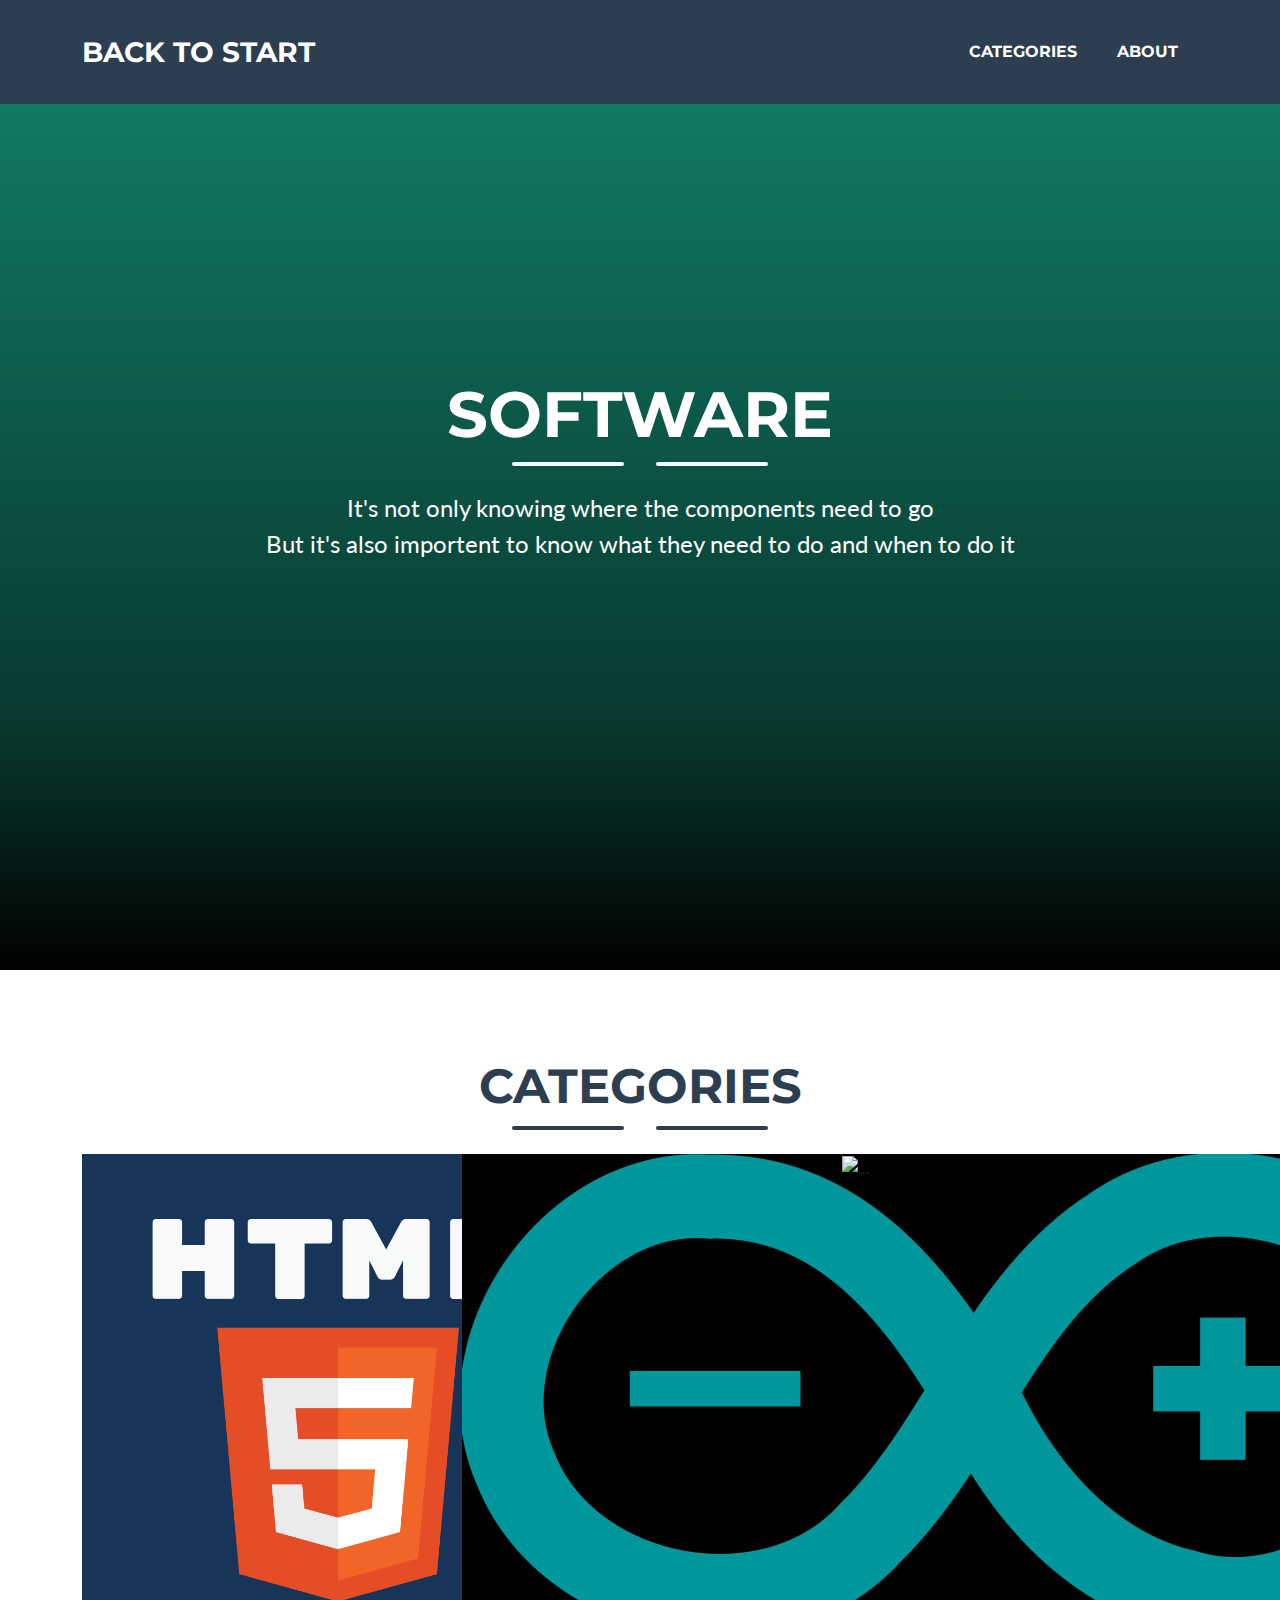
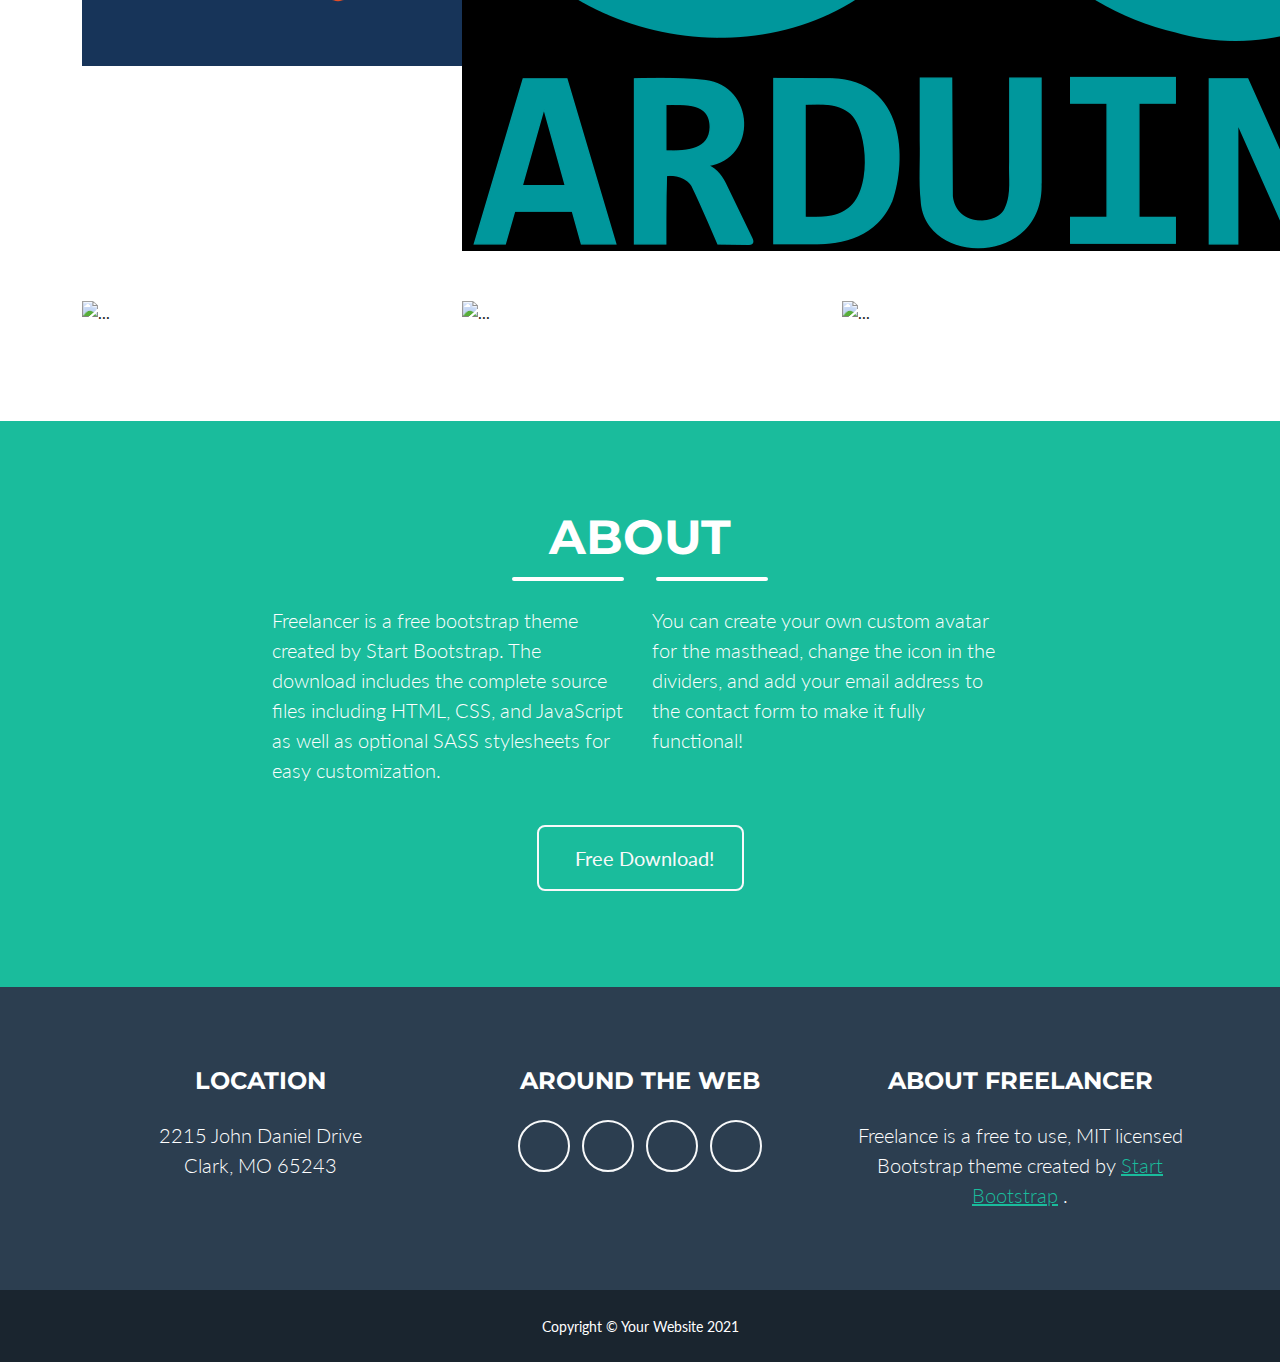
==== SoftwarePage/index.html @ 8ff28d16 "a" ====
<!DOCTYPE html>
<html lang="en">
    <head>
        <meta charset="utf-8" />
        <meta name="viewport" content="width=device-width, initial-scale=1, shrink-to-fit=no" />
        <meta name="description" content="" />
        <meta name="author" content="" />
        <title>Software</title>
        <!-- Favicon-->
        <link rel="icon" type="image/x-icon" href="assets/favicon.png" />
        <!-- Font Awesome icons (free version)-->
        <script src="https://use.fontawesome.com/releases/v5.15.3/js/all.js" crossorigin="anonymous"></script>
        <!-- Google fonts-->
        <link href="https://fonts.googleapis.com/css?family=Montserrat:400,700" rel="stylesheet" type="text/css" />
        <link href="https://fonts.googleapis.com/css?family=Lato:400,700,400italic,700italic" rel="stylesheet" type="text/css" />
        <!-- Core theme CSS (includes Bootstrap)-->
        <link href="css/styles.css" rel="stylesheet" />
    </head>
    <body id="page-top">
        <!-- Navigation-->
        <nav class="navbar navbar-expand-lg bg-secondary text-uppercase fixed-top" id="mainNav">
            <div class="container">
                <a class="navbar-brand" href="#page-top">Back To Start</a>
                <button class="navbar-toggler text-uppercase font-weight-bold bg-primary text-white rounded" type="button" data-bs-toggle="collapse" data-bs-target="#navbarResponsive" aria-controls="navbarResponsive" aria-expanded="false" aria-label="Toggle navigation">
                    Menu
                    <i class="fas fa-bars"></i>
                </button>
                <div class="collapse navbar-collapse" id="navbarResponsive">
                    <ul class="navbar-nav ms-auto">
                        <li class="nav-item mx-0 mx-lg-1"><a class="nav-link py-3 px-0 px-lg-3 rounded" href="#Categories">Categories</a></li>
                        <li class="nav-item mx-0 mx-lg-1"><a class="nav-link py-3 px-0 px-lg-3 rounded" href="#about">About</a></li>
                    </ul>
                </div>
            </div>
        </nav>
        <!-- Masthead-->
        <header class="masthead bg-primary text-white text-center">
            <div class="container d-flex align-items-center flex-column">
                <!-- Masthead Heading-->
                <h1 class="masthead-heading text-uppercase mb-0">Software</h1>
                <!-- Icon Divider-->
                <div class="divider-custom divider-light">
                    <div class="divider-custom-line"></div>
                    <div class="divider-custom-icon"><i class="fas fa-star"></i></div>
                    <div class="divider-custom-line"></div>
                </div>
                <!-- Masthead Subheading-->
                <p class="masthead-subheading font-weight-light mb-0">It's not only knowing where the components need to go<br>But it's also importent to know what they need to do and when to do it</p>
            </div>
        </header>
        <!-- Portfolio Section-->
        <section class="page-section Categories" id="Categories">
            <div class="container">
                <!-- Portfolio Section Heading-->
                <h2 class="page-section-heading text-center text-uppercase text-secondary mb-0">Categories</h2>
                <!-- Icon Divider-->
                <div class="divider-custom">
                    <div class="divider-custom-line"></div>
                    <div class="divider-custom-icon"><i class="fas fa-star"></i></div>
                    <div class="divider-custom-line"></div>
                </div>
                <!-- Portfolio Grid Items-->
                <div class="row justify-content-center">
                    <!-- Portfolio Item 1-->
                    <div class="col-md-6 col-lg-4 mb-5">
                        <div class="portfolio-item mx-auto" data-bs-toggle="modal" data-bs-target="#Html">
                            <div class="portfolio-item-caption d-flex align-items-center justify-content-center h-100 w-100">
                                <div class="portfolio-item-caption-content text-center text-white"><i class="fas fa-plus fa-3x"></i></div>
                            </div>
                            <img class="img-fluid" src="assets/img/portfolio/HTML.png"  alt="..." />
                        </div>
                    </div>
                    <!-- Portfolio Item 2-->
                    <div class="col-md-6 col-lg-4 mb-5">
                        <div class="portfolio-item mx-auto" data-bs-toggle="modal" data-bs-target="#portfolioModal2">
                            <div class="portfolio-item-caption d-flex align-items-center justify-content-center h-100 w-100">
                                <div class="portfolio-item-caption-content text-center text-white"><i class="fas fa-plus fa-3x"></i></div>
                            </div>
                            <img class="img-fluid" src="assets/img/portfolio/Arduino.png"  alt="..." />
                        </div>
                    </div>
                    <!-- Portfolio Item 3-->
                    <div class="col-md-6 col-lg-4 mb-5">
                        <div class="portfolio-item mx-auto" data-bs-toggle="modal" data-bs-target="#portfolioModal3">
                            <div class="portfolio-item-caption d-flex align-items-center justify-content-center h-100 w-100">
                                <div class="portfolio-item-caption-content text-center text-white"><i class="fas fa-plus fa-3x"></i></div>
                            </div>
                            <img class="img-fluid" src="assets/img/portfolio/CSS.png"  alt="..." />
                        </div>
                    </div>
                    <!-- Portfolio Item 4-->
                    <div class="col-md-6 col-lg-4 mb-5 mb-lg-0">
                        <div class="portfolio-item mx-auto" data-bs-toggle="modal" data-bs-target="#portfolioModal4">
                            <div class="portfolio-item-caption d-flex align-items-center justify-content-center h-100 w-100">
                                <div class="portfolio-item-caption-content text-center text-white"><i class="fas fa-plus fa-3x"></i></div>
                            </div>
                            <img class="img-fluid" src="assets/img/portfolio/CPP.png"  alt="..." />
                        </div>
                    </div>
                    <!-- Portfolio Item 5-->
                    <div class="col-md-6 col-lg-4 mb-5 mb-md-0">
                        <div class="portfolio-item mx-auto" data-bs-toggle="modal" data-bs-target="#portfolioModal5">
                            <div class="portfolio-item-caption d-flex align-items-center justify-content-center h-100 w-100">
                                <div class="portfolio-item-caption-content text-center text-white"><i class="fas fa-plus fa-3x"></i></div>
                            </div>
                            <img class="img-fluid" src="assets/img/portfolio/safe.png"  alt="..." />
                        </div>
                    </div>
                    <!-- Portfolio Item 6-->
                    <div class="col-md-6 col-lg-4">
                        <div class="portfolio-item mx-auto" data-bs-toggle="modal" data-bs-target="#portfolioModal6">
                            <div class="portfolio-item-caption d-flex align-items-center justify-content-center h-100 w-100">
                                <div class="portfolio-item-caption-content text-center text-white"><i class="fas fa-plus fa-3x"></i></div>
                            </div>
                            <img class="img-fluid" src="assets/img/portfolio/submarine.png"  alt="..." />
                        </div>
                    </div>
                </div>
            </div>
        </section>
        <!-- About Section-->
        <section class="page-section bg-primary text-white mb-0" id="about">
            <div class="container">
                <!-- About Section Heading-->
                <h2 class="page-section-heading text-center text-uppercase text-white">About</h2>
                <!-- Icon Divider-->
                <div class="divider-custom divider-light">
                    <div class="divider-custom-line"></div>
                    <div class="divider-custom-icon"><i class="fas fa-star"></i></div>
                    <div class="divider-custom-line"></div>
                </div>
                <!-- About Section Content-->
                <div class="row">
                    <div class="col-lg-4 ms-auto"><p class="lead">Freelancer is a free bootstrap theme created by Start Bootstrap. The download includes the complete source files including HTML, CSS, and JavaScript as well as optional SASS stylesheets for easy customization.</p></div>
                    <div class="col-lg-4 me-auto"><p class="lead">You can create your own custom avatar for the masthead, change the icon in the dividers, and add your email address to the contact form to make it fully functional!</p></div>
                </div>
                <!-- About Section Button-->
                <div class="text-center mt-4">
                    <a class="btn btn-xl btn-outline-light" href="https://startbootstrap.com/theme/freelancer/">
                        <i class="fas fa-download me-2"></i>
                        Free Download!
                    </a>
                </div>
            </div>
        </section>
        <!-- Footer-->
        <footer class="footer text-center">
            <div class="container">
                <div class="row">
                    <!-- Footer Location-->
                    <div class="col-lg-4 mb-5 mb-lg-0">
                        <h4 class="text-uppercase mb-4">Location</h4>
                        <p class="lead mb-0">
                            2215 John Daniel Drive
                            <br/>
                            Clark, MO 65243
                        </p>
                    </div>
                    <!-- Footer Social Icons-->
                    <div class="col-lg-4 mb-5 mb-lg-0">
                        <h4 class="text-uppercase mb-4">Around the Web</h4>
                        <a class="btn btn-outline-light btn-social mx-1" href="#!"><i class="fab fa-fw fa-facebook-f"></i></a>
                        <a class="btn btn-outline-light btn-social mx-1" href="#!"><i class="fab fa-fw fa-twitter"></i></a>
                        <a class="btn btn-outline-light btn-social mx-1" href="#!"><i class="fab fa-fw fa-linkedin-in"></i></a>
                        <a class="btn btn-outline-light btn-social mx-1" href="#!"><i class="fab fa-fw fa-dribbble"></i></a>
                    </div>
                    <!-- Footer About Text-->
                    <div class="col-lg-4">
                        <h4 class="text-uppercase mb-4">About Freelancer</h4>
                        <p class="lead mb-0">
                            Freelance is a free to use, MIT licensed Bootstrap theme created by
                            <a href="http://startbootstrap.com">Start Bootstrap</a>
                            .
                        </p>
                    </div>
                </div>
            </div>
        </footer>
        <!-- Copyright Section-->
        <div class="copyright py-4 text-center text-white">
            <div class="container"><small>Copyright &copy; Your Website 2021</small></div>
        </div>
        <!-- Portfolio Modals-->
        <!-- Portfolio Modal 1-->
        <div class="portfolio-modal modal fade" id="Html" tabindex="-1" aria-labelledby="Html" aria-hidden="true">
            <div class="modal-dialog modal-xl">
                <div class="modal-content">
                    <div class="modal-header border-0"><button class="btn-close" type="button" data-bs-dismiss="modal" aria-label="Close"></button></div>
                    <div class="modal-body text-center pb-5">
                        <div class="container">
                            <div class="row justify-content-center">
                                <div class="col-lg-8">
                                    <!-- Portfolio Modal - Title-->
                                    <h2 class="portfolio-modal-title text-secondary text-uppercase mb-0">HTML</h2>
                                    <!-- Icon Divider-->
                                    <div class="divider-custom">
                                        <div class="divider-custom-line"></div>
                                        <div class="divider-custom-icon"><i class="fas fa-star"></i></div>
                                        <div class="divider-custom-line"></div>
                                    </div>
                                    <!-- Portfolio Modal - Image-->
                                    <img class="img-fluid rounded mb-5" src="assets/img/portfolio/HTML.png" alt="..." height="800px"/>
                                    <!-- Portfolio Modal - Text-->
                                    <p class="mb-4">Lorem ipsum dolor sit amet, consectetur adipisicing elit. Mollitia neque assumenda ipsam nihil, molestias magnam, recusandae quos quis inventore quisquam velit asperiores, vitae? Reprehenderit soluta, eos quod consequuntur itaque. Nam.</p>
                                    <button class="btn btn-primary" href="#!" data-bs-dismiss="modal">
                                        <i class="fas fa-times fa-fw"></i>
                                        Close Window
                                    </button>
                                </div>
                            </div>
                        </div>
                    </div>
                </div>
            </div>
        </div>
        <!-- Portfolio Modal 2-->
        <div class="portfolio-modal modal fade" id="portfolioModal2" tabindex="-1" aria-labelledby="portfolioModal2" aria-hidden="true">
            <div class="modal-dialog modal-xl">
                <div class="modal-content">
                    <div class="modal-header border-0"><button class="btn-close" type="button" data-bs-dismiss="modal" aria-label="Close"></button></div>
                    <div class="modal-body text-center pb-5">
                        <div class="container">
                            <div class="row justify-content-center">
                                <div class="col-lg-8">
                                    <!-- Portfolio Modal - Title-->
                                    <h2 class="portfolio-modal-title text-secondary text-uppercase mb-0">ARDUINO</h2>
                                    <!-- Icon Divider-->
                                    <div class="divider-custom">
                                        <div class="divider-custom-line"></div>
                                        <div class="divider-custom-icon"><i class="fas fa-star"></i></div>
                                        <div class="divider-custom-line"></div>
                                    </div>
                                    <!-- Portfolio Modal - Image-->
                                    <img class="img-fluid rounded mb-5" src="assets/img/portfolio/Arduino.png" alt="..." />
                                    <!-- Portfolio Modal - Text-->
                                    <p class="mb-4">Lorem ipsum dolor sit amet, consectetur adipisicing elit. Mollitia neque assumenda ipsam nihil, molestias magnam, recusandae quos quis inventore quisquam velit asperiores, vitae? Reprehenderit soluta, eos quod consequuntur itaque. Nam.</p>
                                    <button class="btn btn-primary" href="#!" data-bs-dismiss="modal">
                                        <i class="fas fa-times fa-fw"></i>
                                        Close Window
                                    </button>
                                </div>
                            </div>
                        </div>
                    </div>
                </div>
            </div>
        </div>
        <!-- Portfolio Modal 3-->
        <div class="portfolio-modal modal fade" id="portfolioModal3" tabindex="-1" aria-labelledby="portfolioModal3" aria-hidden="true">
            <div class="modal-dialog modal-xl">
                <div class="modal-content">
                    <div class="modal-header border-0"><button class="btn-close" type="button" data-bs-dismiss="modal" aria-label="Close"></button></div>
                    <div class="modal-body text-center pb-5">
                        <div class="container">
                            <div class="row justify-content-center">
                                <div class="col-lg-8">
                                    <!-- Portfolio Modal - Title-->
                                    <h2 class="portfolio-modal-title text-secondary text-uppercase mb-0">Circus Tent</h2>
                                    <!-- Icon Divider-->
                                    <div class="divider-custom">
                                        <div class="divider-custom-line"></div>
                                        <div class="divider-custom-icon"><i class="fas fa-star"></i></div>
                                        <div class="divider-custom-line"></div>
                                    </div>
                                    <!-- Portfolio Modal - Image-->
                                    <img class="img-fluid rounded mb-5" src="assets/img/portfolio/CSS.png" alt="..." />
                                    <!-- Portfolio Modal - Text-->
                                    <p class="mb-4">Lorem ipsum dolor sit amet, consectetur adipisicing elit. Mollitia neque assumenda ipsam nihil, molestias magnam, recusandae quos quis inventore quisquam velit asperiores, vitae? Reprehenderit soluta, eos quod consequuntur itaque. Nam.</p>
                                    <button class="btn btn-primary" href="#!" data-bs-dismiss="modal">
                                        <i class="fas fa-times fa-fw"></i>
                                        Close Window
                                    </button>
                                </div>
                            </div>
                        </div>
                    </div>
                </div>
            </div>
        </div>
        <!-- Portfolio Modal 4-->
        <div class="portfolio-modal modal fade" id="portfolioModal4" tabindex="-1" aria-labelledby="portfolioModal4" aria-hidden="true">
            <div class="modal-dialog modal-xl">
                <div class="modal-content">
                    <div class="modal-header border-0"><button class="btn-close" type="button" data-bs-dismiss="modal" aria-label="Close"></button></div>
                    <div class="modal-body text-center pb-5">
                        <div class="container">
                            <div class="row justify-content-center">
                                <div class="col-lg-8">
                                    <!-- Portfolio Modal - Title-->
                                    <h2 class="portfolio-modal-title text-secondary text-uppercase mb-0">Controller</h2>
                                    <!-- Icon Divider-->
                                    <div class="divider-custom">
                                        <div class="divider-custom-line"></div>
                                        <div class="divider-custom-icon"><i class="fas fa-star"></i></div>
                                        <div class="divider-custom-line"></div>
                                    </div>
                                    <!-- Portfolio Modal - Image-->
                                    <img class="img-fluid rounded mb-5" src="assets/img/portfolio/CPP.png" alt="..." />
                                    <!-- Portfolio Modal - Text-->
                                    <p class="mb-4">Lorem ipsum dolor sit amet, consectetur adipisicing elit. Mollitia neque assumenda ipsam nihil, molestias magnam, recusandae quos quis inventore quisquam velit asperiores, vitae? Reprehenderit soluta, eos quod consequuntur itaque. Nam.</p>
                                    <button class="btn btn-primary" href="#!" data-bs-dismiss="modal">
                                        <i class="fas fa-times fa-fw"></i>
                                        Close Window
                                    </button>
                                </div>
                            </div>
                        </div>
                    </div>
                </div>
            </div>
        </div>
        <!-- Portfolio Modal 5-->
        <div class="portfolio-modal modal fade" id="portfolioModal5" tabindex="-1" aria-labelledby="portfolioModal5" aria-hidden="true">
            <div class="modal-dialog modal-xl">
                <div class="modal-content">
                    <div class="modal-header border-0"><button class="btn-close" type="button" data-bs-dismiss="modal" aria-label="Close"></button></div>
                    <div class="modal-body text-center pb-5">
                        <div class="container">
                            <div class="row justify-content-center">
                                <div class="col-lg-8">
                                    <!-- Portfolio Modal - Title-->
                                    <h2 class="portfolio-modal-title text-secondary text-uppercase mb-0">Locked Safe</h2>
                                    <!-- Icon Divider-->
                                    <div class="divider-custom">
                                        <div class="divider-custom-line"></div>
                                        <div class="divider-custom-icon"><i class="fas fa-star"></i></div>
                                        <div class="divider-custom-line"></div>
                                    </div>
                                    <!-- Portfolio Modal - Image-->
                                    <img class="img-fluid rounded mb-5" src="assets/img/portfolio/safe.png" alt="..." />
                                    <!-- Portfolio Modal - Text-->
                                    <p class="mb-4">Lorem ipsum dolor sit amet, consectetur adipisicing elit. Mollitia neque assumenda ipsam nihil, molestias magnam, recusandae quos quis inventore quisquam velit asperiores, vitae? Reprehenderit soluta, eos quod consequuntur itaque. Nam.</p>
                                    <button class="btn btn-primary" href="#!" data-bs-dismiss="modal">
                                        <i class="fas fa-times fa-fw"></i>
                                        Close Window
                                    </button>
                                </div>
                            </div>
                        </div>
                    </div>
                </div>
            </div>
        </div>
        <!-- Portfolio Modal 6-->
        <div class="portfolio-modal modal fade" id="portfolioModal6" tabindex="-1" aria-labelledby="portfolioModal6" aria-hidden="true">
            <div class="modal-dialog modal-xl">
                <div class="modal-content">
                    <div class="modal-header border-0"><button class="btn-close" type="button" data-bs-dismiss="modal" aria-label="Close"></button></div>
                    <div class="modal-body text-center pb-5">
                        <div class="container">
                            <div class="row justify-content-center">
                                <div class="col-lg-8">
                                    <!-- Portfolio Modal - Title-->
                                    <h2 class="portfolio-modal-title text-secondary text-uppercase mb-0">Submarine</h2>
                                    <!-- Icon Divider-->
                                    <div class="divider-custom">
                                        <div class="divider-custom-line"></div>
                                        <div class="divider-custom-icon"><i class="fas fa-star"></i></div>
                                        <div class="divider-custom-line"></div>
                                    </div>
                                    <!-- Portfolio Modal - Image-->
                                    <img class="img-fluid rounded mb-5" src="assets/img/portfolio/submarine.png" alt="..." />
                                    <!-- Portfolio Modal - Text-->
                                    <p class="mb-4">Lorem ipsum dolor sit amet, consectetur adipisicing elit. Mollitia neque assumenda ipsam nihil, molestias magnam, recusandae quos quis inventore quisquam velit asperiores, vitae? Reprehenderit soluta, eos quod consequuntur itaque. Nam.</p>
                                    <button class="btn btn-primary" href="#!" data-bs-dismiss="modal">
                                        <i class="fas fa-times fa-fw"></i>
                                        Close Window
                                    </button>
                                </div>
                            </div>
                        </div>
                    </div>
                </div>
            </div>
        </div>
        <!-- Bootstrap core JS-->
        <script src="https://cdn.jsdelivr.net/npm/bootstrap@5.1.0/dist/js/bootstrap.bundle.min.js"></script>
        <!-- Core theme JS-->
        <script src="js/scripts.js"></script>
        <!-- * * * * * * * * * * * * * * * * * * * * * * * * * * * * * * * * * * * * * * * *-->
        <!-- * *                               SB Forms JS                               * *-->
        <!-- * * Activate your form at https://startbootstrap.com/solution/contact-forms * *-->
        <!-- * * * * * * * * * * * * * * * * * * * * * * * * * * * * * * * * * * * * * * * *-->
        <script src="https://cdn.startbootstrap.com/sb-forms-latest.js"></script>
    </body>
</html>
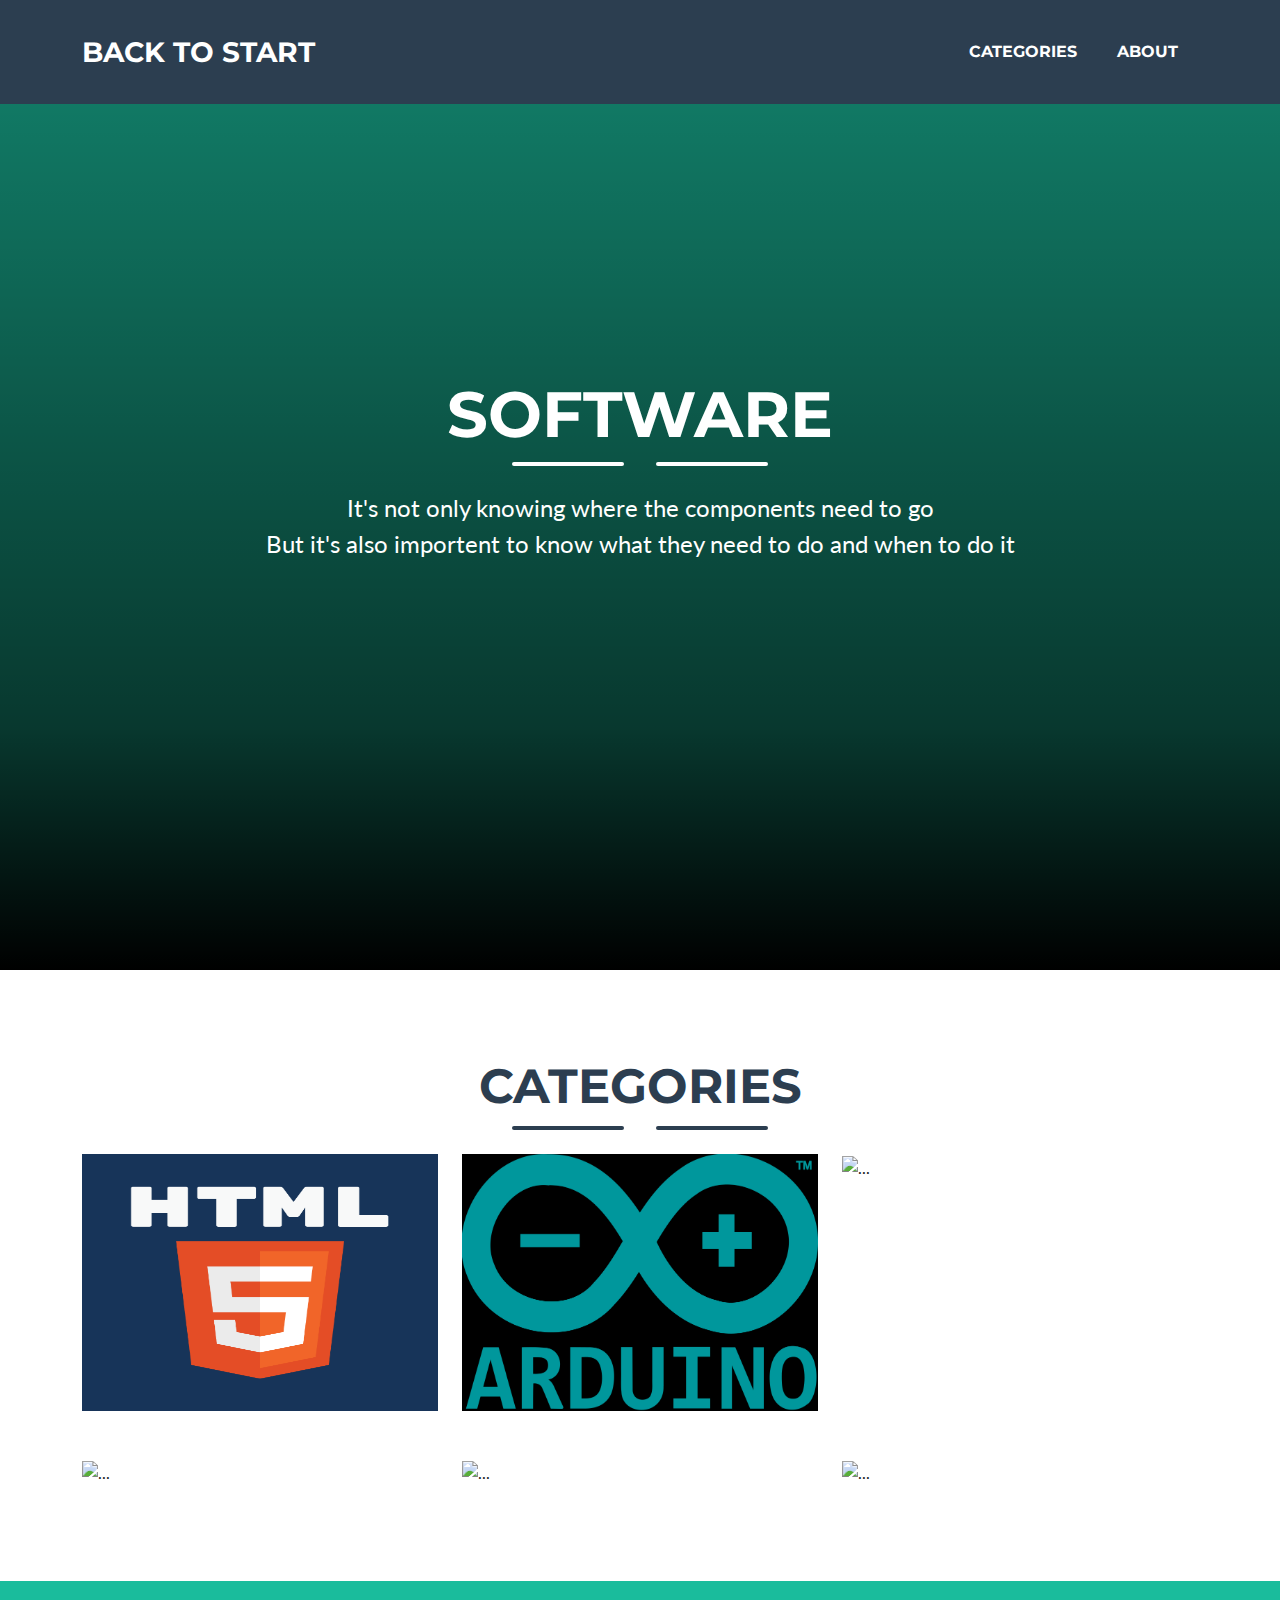
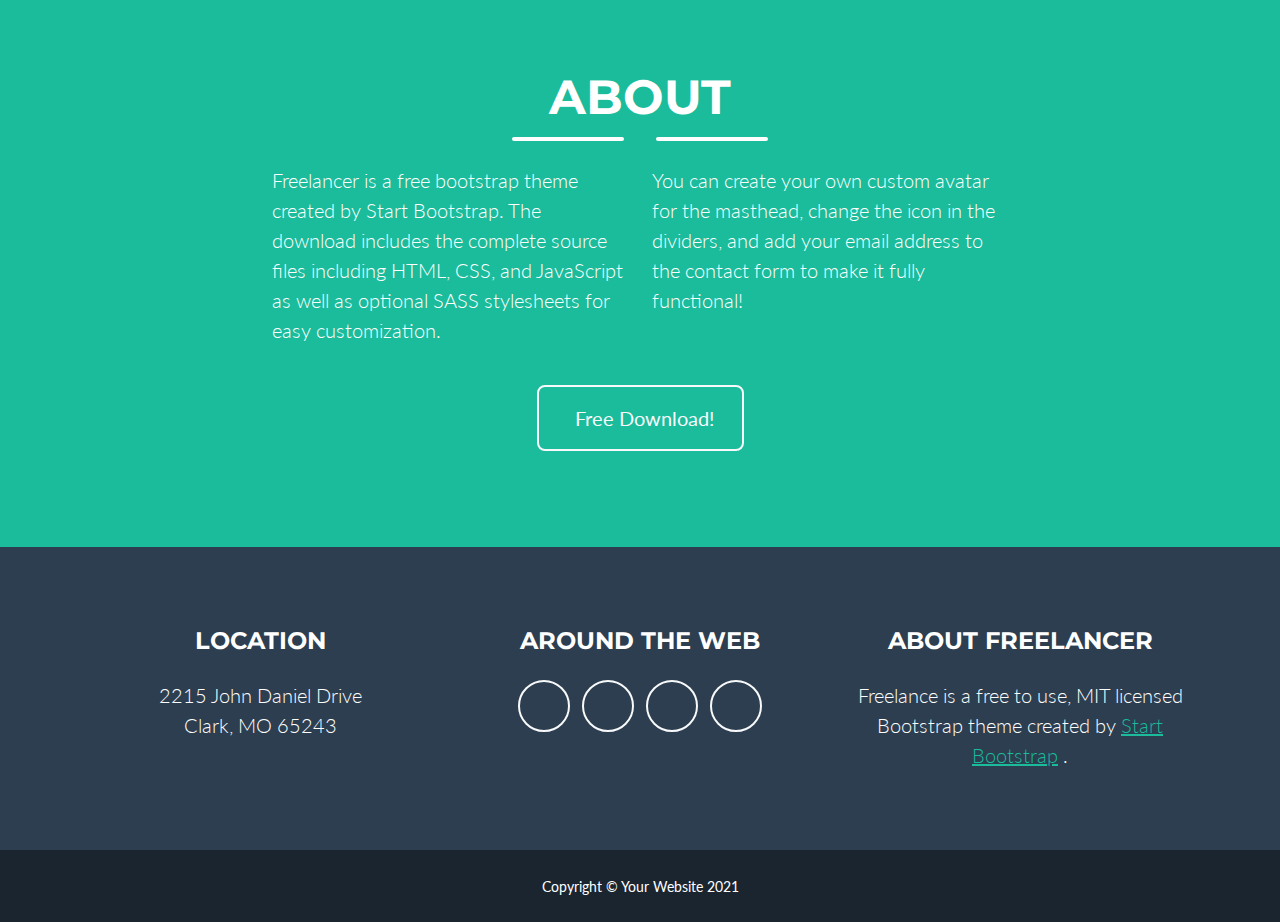
==== commit c9f5bf62: "a" ====
--- a/SoftwarePage/index.html
+++ b/SoftwarePage/index.html
@@ -103,7 +103,7 @@
                             <div class="portfolio-item-caption d-flex align-items-center justify-content-center h-100 w-100">
                                 <div class="portfolio-item-caption-content text-center text-white"><i class="fas fa-plus fa-3x"></i></div>
                             </div>
-                            <img class="img-fluid" src="assets/img/portfolio/safe.png"  alt="..." />
+                            <img class="img-fluid" src="assets/img/portfolio/VS.png"  alt="..." />
                         </div>
                     </div>
                     <!-- Portfolio Item 6-->
@@ -327,7 +327,7 @@
                                         <div class="divider-custom-line"></div>
                                     </div>
                                     <!-- Portfolio Modal - Image-->
-                                    <img class="img-fluid rounded mb-5" src="assets/img/portfolio/safe.png" alt="..." />
+                                    <img class="img-fluid rounded mb-5" src="assets/img/portfolio/VS.png" alt="..." />
                                     <!-- Portfolio Modal - Text-->
                                     <p class="mb-4">Lorem ipsum dolor sit amet, consectetur adipisicing elit. Mollitia neque assumenda ipsam nihil, molestias magnam, recusandae quos quis inventore quisquam velit asperiores, vitae? Reprehenderit soluta, eos quod consequuntur itaque. Nam.</p>
                                     <button class="btn btn-primary" href="#!" data-bs-dismiss="modal">
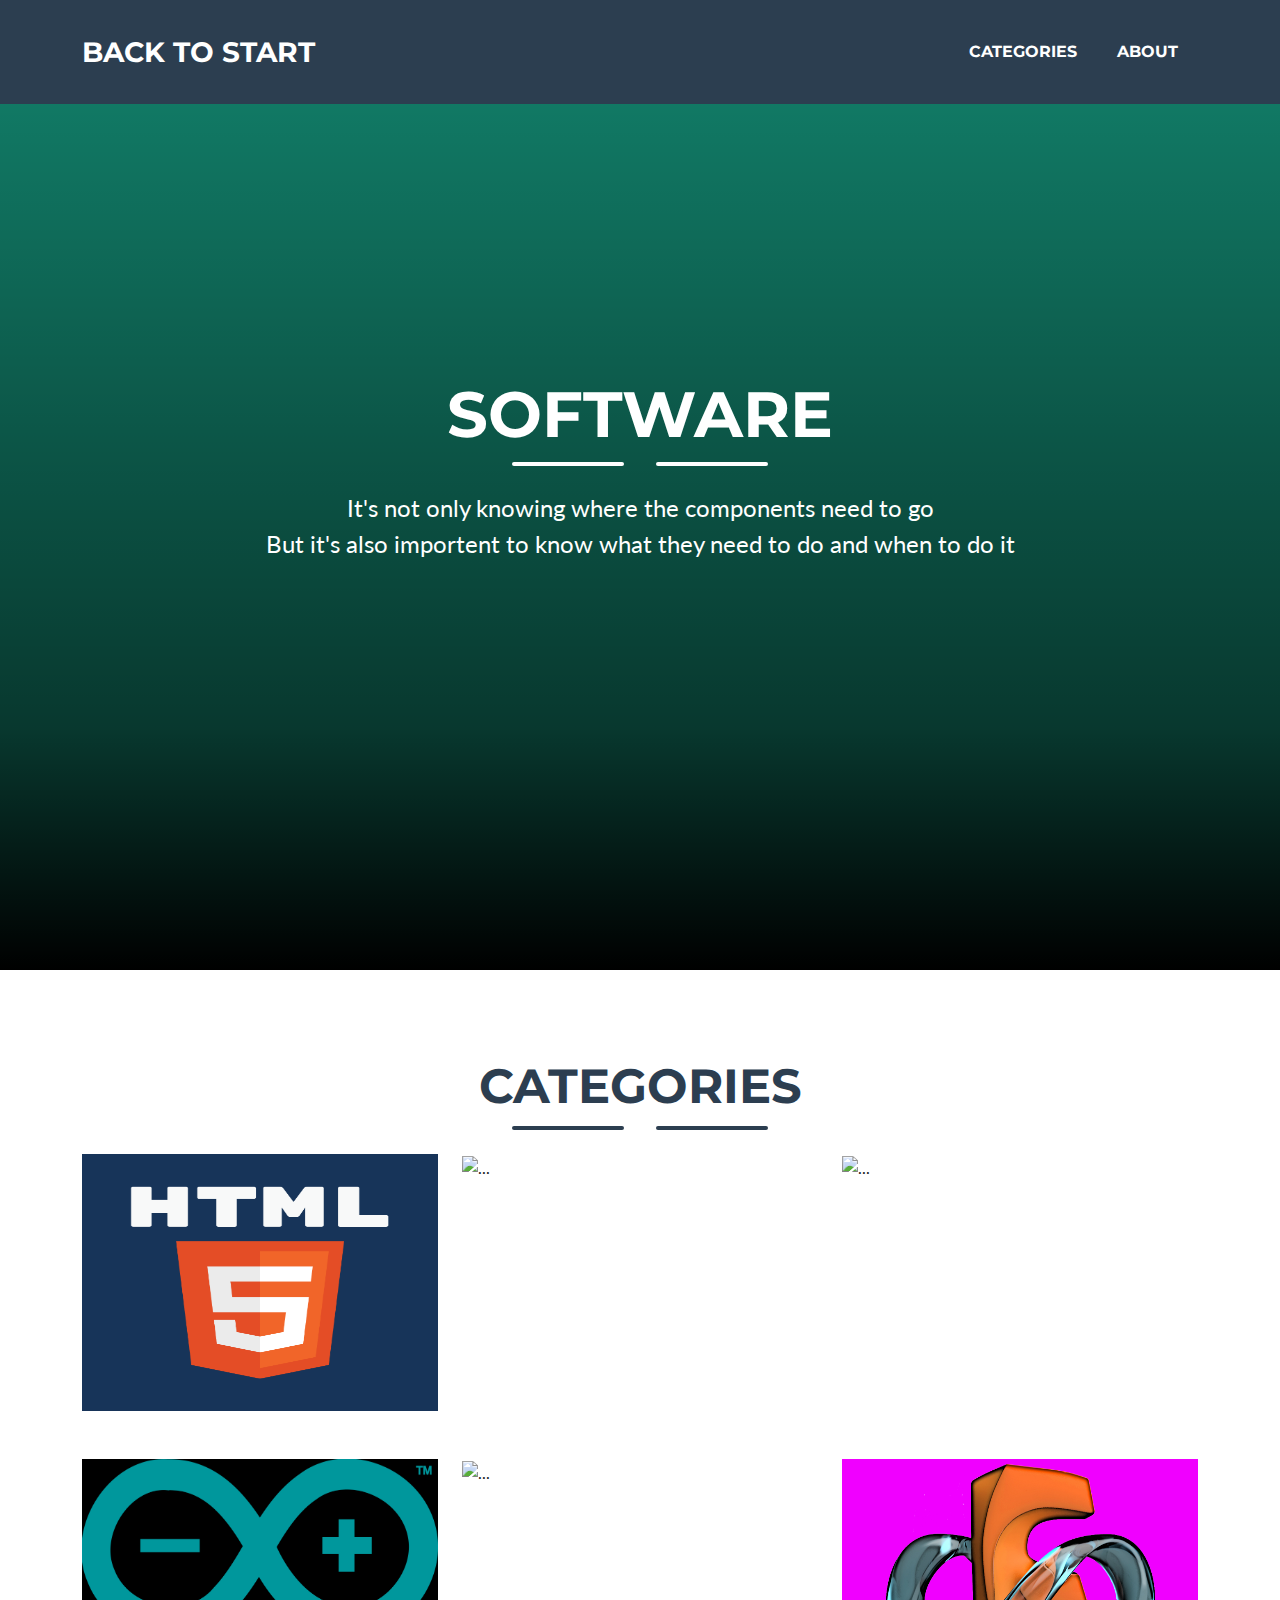
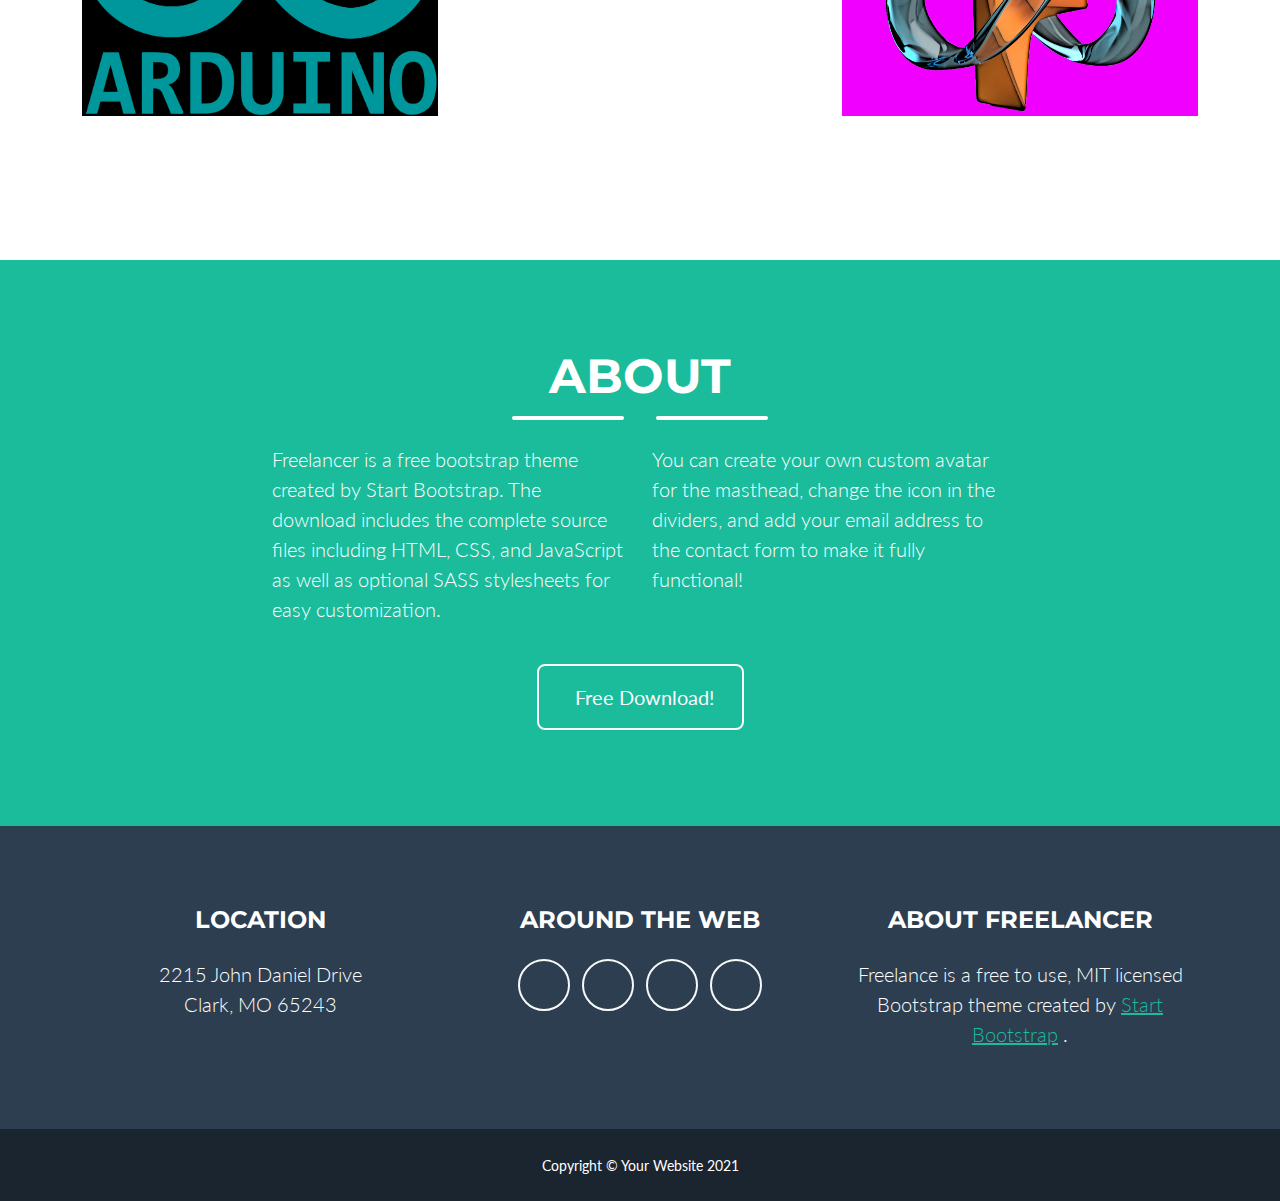
==== commit c21607f6: "a" ====
--- a/SoftwarePage/index.html
+++ b/SoftwarePage/index.html
@@ -71,14 +71,15 @@
                         </div>
                     </div>
                     <!-- Portfolio Item 2-->
-                    <div class="col-md-6 col-lg-4 mb-5">
-                        <div class="portfolio-item mx-auto" data-bs-toggle="modal" data-bs-target="#portfolioModal2">
-                            <div class="portfolio-item-caption d-flex align-items-center justify-content-center h-100 w-100">
-                                <div class="portfolio-item-caption-content text-center text-white"><i class="fas fa-plus fa-3x"></i></div>
-                            </div>
-                            <img class="img-fluid" src="assets/img/portfolio/Arduino.png"  alt="..." />
-                        </div>
-                    </div>
+                    <div class="col-md-6 col-lg-4 mb-5 mb-lg-0">
+                        <div class="portfolio-item mx-auto" data-bs-toggle="modal" data-bs-target="#portfolioModal4">
+                            <div class="portfolio-item-caption d-flex align-items-center justify-content-center h-100 w-100">
+                                <div class="portfolio-item-caption-content text-center text-white"><i class="fas fa-plus fa-3x"></i></div>
+                            </div>
+                            <img class="img-fluid" src="assets/img/portfolio/CPP.png"  alt="..." />
+                        </div>
+                    </div>
+                    
                     <!-- Portfolio Item 3-->
                     <div class="col-md-6 col-lg-4 mb-5">
                         <div class="portfolio-item mx-auto" data-bs-toggle="modal" data-bs-target="#portfolioModal3">
@@ -89,12 +90,12 @@
                         </div>
                     </div>
                     <!-- Portfolio Item 4-->
-                    <div class="col-md-6 col-lg-4 mb-5 mb-lg-0">
-                        <div class="portfolio-item mx-auto" data-bs-toggle="modal" data-bs-target="#portfolioModal4">
-                            <div class="portfolio-item-caption d-flex align-items-center justify-content-center h-100 w-100">
-                                <div class="portfolio-item-caption-content text-center text-white"><i class="fas fa-plus fa-3x"></i></div>
-                            </div>
-                            <img class="img-fluid" src="assets/img/portfolio/CPP.png"  alt="..." />
+                    <div class="col-md-6 col-lg-4 mb-5">
+                        <div class="portfolio-item mx-auto" data-bs-toggle="modal" data-bs-target="#portfolioModal2">
+                            <div class="portfolio-item-caption d-flex align-items-center justify-content-center h-100 w-100">
+                                <div class="portfolio-item-caption-content text-center text-white"><i class="fas fa-plus fa-3x"></i></div>
+                            </div>
+                            <img class="img-fluid" src="assets/img/portfolio/Arduino.png"  alt="..." />
                         </div>
                     </div>
                     <!-- Portfolio Item 5-->
@@ -112,7 +113,7 @@
                             <div class="portfolio-item-caption d-flex align-items-center justify-content-center h-100 w-100">
                                 <div class="portfolio-item-caption-content text-center text-white"><i class="fas fa-plus fa-3x"></i></div>
                             </div>
-                            <img class="img-fluid" src="assets/img/portfolio/submarine.png"  alt="..." />
+                            <img class="img-fluid" src="assets/img/portfolio/FU.png"  alt="..." />
                         </div>
                     </div>
                 </div>
@@ -359,7 +360,7 @@
                                         <div class="divider-custom-line"></div>
                                     </div>
                                     <!-- Portfolio Modal - Image-->
-                                    <img class="img-fluid rounded mb-5" src="assets/img/portfolio/submarine.png" alt="..." />
+                                    <img class="img-fluid rounded mb-5" src="assets/img/portfolio/FU.png" alt="..." />
                                     <!-- Portfolio Modal - Text-->
                                     <p class="mb-4">Lorem ipsum dolor sit amet, consectetur adipisicing elit. Mollitia neque assumenda ipsam nihil, molestias magnam, recusandae quos quis inventore quisquam velit asperiores, vitae? Reprehenderit soluta, eos quod consequuntur itaque. Nam.</p>
                                     <button class="btn btn-primary" href="#!" data-bs-dismiss="modal">
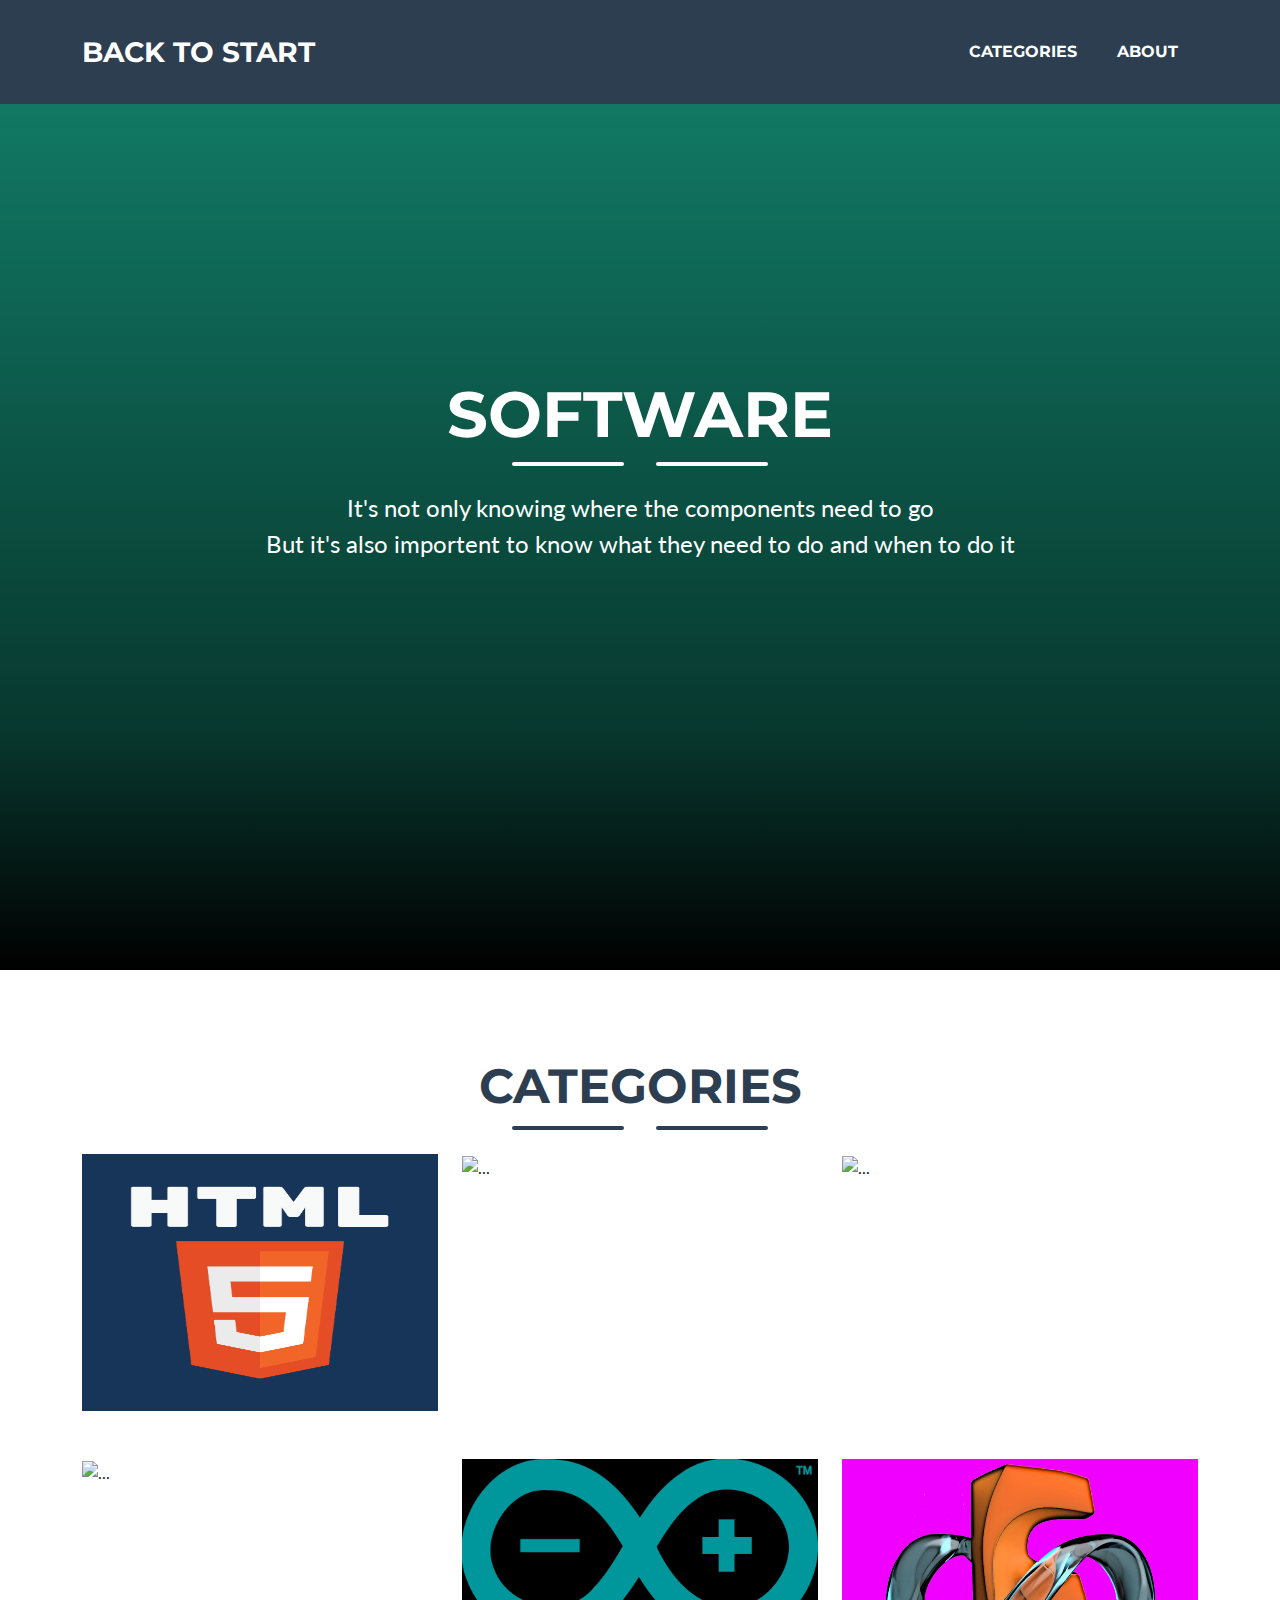
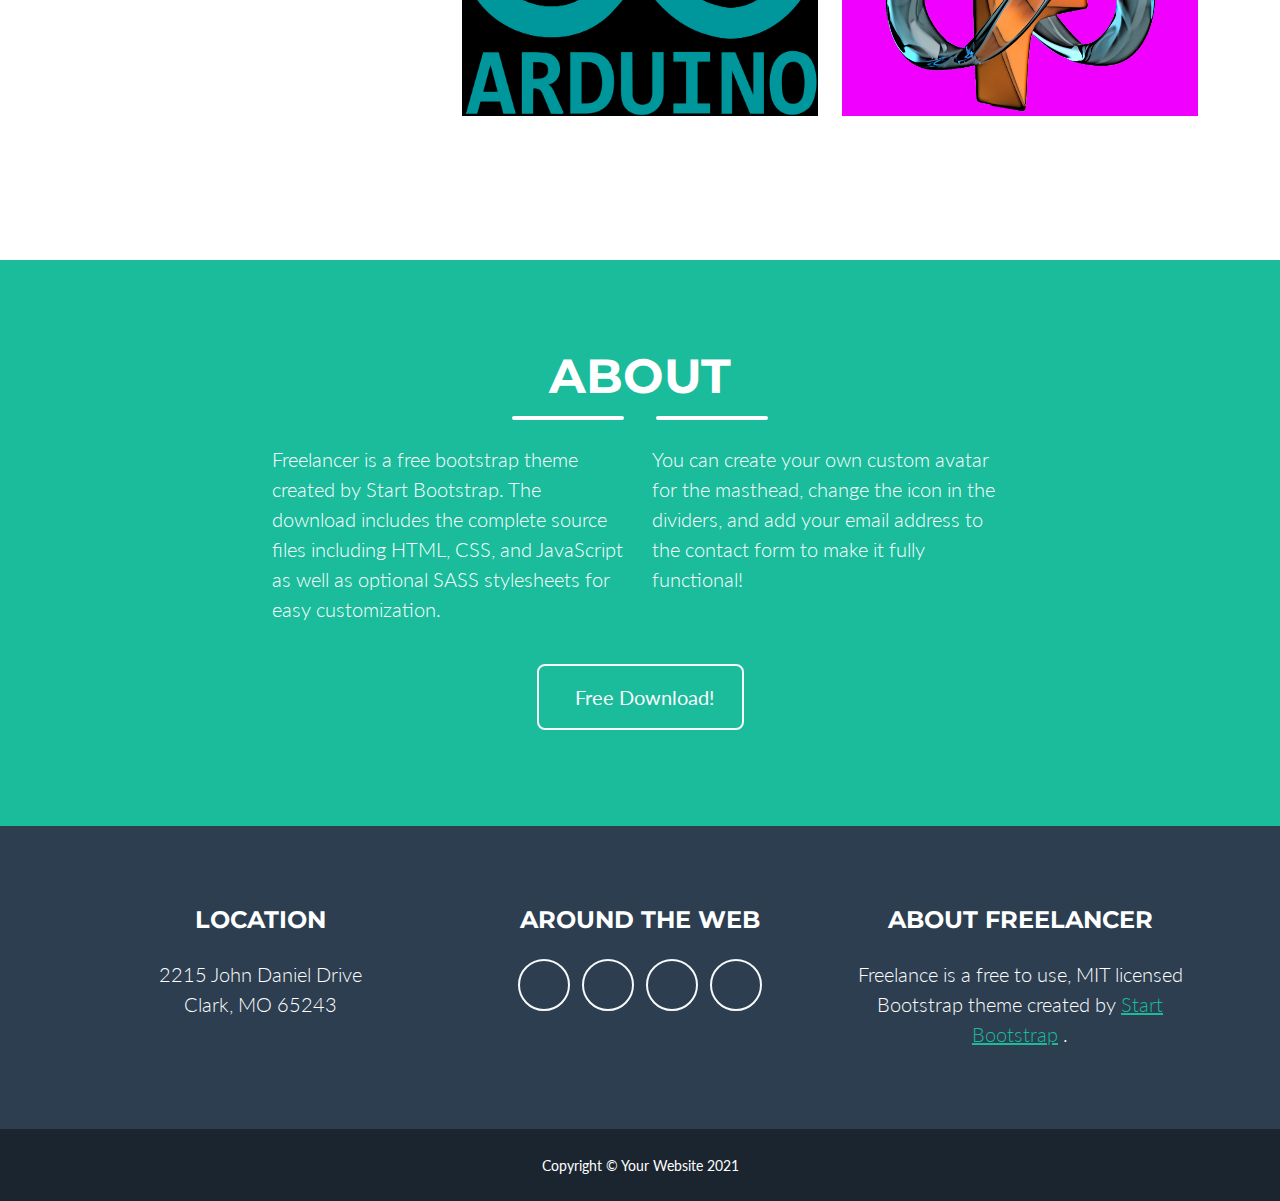
==== commit 90b91bac: "a" ====
--- a/SoftwarePage/index.html
+++ b/SoftwarePage/index.html
@@ -90,21 +90,22 @@
                         </div>
                     </div>
                     <!-- Portfolio Item 4-->
+                    <div class="col-md-6 col-lg-4 mb-5 mb-md-0">
+                        <div class="portfolio-item mx-auto" data-bs-toggle="modal" data-bs-target="#portfolioModal5">
+                            <div class="portfolio-item-caption d-flex align-items-center justify-content-center h-100 w-100">
+                                <div class="portfolio-item-caption-content text-center text-white"><i class="fas fa-plus fa-3x"></i></div>
+                            </div>
+                            <img class="img-fluid" src="assets/img/portfolio/VS.png"  alt="..." />
+                        </div>
+                    </div>
+                    <!-- Portfolio Item 5-->
+                    
                     <div class="col-md-6 col-lg-4 mb-5">
                         <div class="portfolio-item mx-auto" data-bs-toggle="modal" data-bs-target="#portfolioModal2">
                             <div class="portfolio-item-caption d-flex align-items-center justify-content-center h-100 w-100">
                                 <div class="portfolio-item-caption-content text-center text-white"><i class="fas fa-plus fa-3x"></i></div>
                             </div>
                             <img class="img-fluid" src="assets/img/portfolio/Arduino.png"  alt="..." />
-                        </div>
-                    </div>
-                    <!-- Portfolio Item 5-->
-                    <div class="col-md-6 col-lg-4 mb-5 mb-md-0">
-                        <div class="portfolio-item mx-auto" data-bs-toggle="modal" data-bs-target="#portfolioModal5">
-                            <div class="portfolio-item-caption d-flex align-items-center justify-content-center h-100 w-100">
-                                <div class="portfolio-item-caption-content text-center text-white"><i class="fas fa-plus fa-3x"></i></div>
-                            </div>
-                            <img class="img-fluid" src="assets/img/portfolio/VS.png"  alt="..." />
                         </div>
                     </div>
                     <!-- Portfolio Item 6-->
@@ -215,24 +216,24 @@
             </div>
         </div>
         <!-- Portfolio Modal 2-->
-        <div class="portfolio-modal modal fade" id="portfolioModal2" tabindex="-1" aria-labelledby="portfolioModal2" aria-hidden="true">
-            <div class="modal-dialog modal-xl">
-                <div class="modal-content">
-                    <div class="modal-header border-0"><button class="btn-close" type="button" data-bs-dismiss="modal" aria-label="Close"></button></div>
-                    <div class="modal-body text-center pb-5">
-                        <div class="container">
-                            <div class="row justify-content-center">
-                                <div class="col-lg-8">
-                                    <!-- Portfolio Modal - Title-->
-                                    <h2 class="portfolio-modal-title text-secondary text-uppercase mb-0">ARDUINO</h2>
-                                    <!-- Icon Divider-->
-                                    <div class="divider-custom">
-                                        <div class="divider-custom-line"></div>
-                                        <div class="divider-custom-icon"><i class="fas fa-star"></i></div>
-                                        <div class="divider-custom-line"></div>
-                                    </div>
-                                    <!-- Portfolio Modal - Image-->
-                                    <img class="img-fluid rounded mb-5" src="assets/img/portfolio/Arduino.png" alt="..." />
+        <div class="portfolio-modal modal fade" id="portfolioModal4" tabindex="-1" aria-labelledby="portfolioModal4" aria-hidden="true">
+            <div class="modal-dialog modal-xl">
+                <div class="modal-content">
+                    <div class="modal-header border-0"><button class="btn-close" type="button" data-bs-dismiss="modal" aria-label="Close"></button></div>
+                    <div class="modal-body text-center pb-5">
+                        <div class="container">
+                            <div class="row justify-content-center">
+                                <div class="col-lg-8">
+                                    <!-- Portfolio Modal - Title-->
+                                    <h2 class="portfolio-modal-title text-secondary text-uppercase mb-0">Controller</h2>
+                                    <!-- Icon Divider-->
+                                    <div class="divider-custom">
+                                        <div class="divider-custom-line"></div>
+                                        <div class="divider-custom-icon"><i class="fas fa-star"></i></div>
+                                        <div class="divider-custom-line"></div>
+                                    </div>
+                                    <!-- Portfolio Modal - Image-->
+                                    <img class="img-fluid rounded mb-5" src="assets/img/portfolio/CPP.png" alt="..." />
                                     <!-- Portfolio Modal - Text-->
                                     <p class="mb-4">Lorem ipsum dolor sit amet, consectetur adipisicing elit. Mollitia neque assumenda ipsam nihil, molestias magnam, recusandae quos quis inventore quisquam velit asperiores, vitae? Reprehenderit soluta, eos quod consequuntur itaque. Nam.</p>
                                     <button class="btn btn-primary" href="#!" data-bs-dismiss="modal">
@@ -279,24 +280,24 @@
             </div>
         </div>
         <!-- Portfolio Modal 4-->
-        <div class="portfolio-modal modal fade" id="portfolioModal4" tabindex="-1" aria-labelledby="portfolioModal4" aria-hidden="true">
-            <div class="modal-dialog modal-xl">
-                <div class="modal-content">
-                    <div class="modal-header border-0"><button class="btn-close" type="button" data-bs-dismiss="modal" aria-label="Close"></button></div>
-                    <div class="modal-body text-center pb-5">
-                        <div class="container">
-                            <div class="row justify-content-center">
-                                <div class="col-lg-8">
-                                    <!-- Portfolio Modal - Title-->
-                                    <h2 class="portfolio-modal-title text-secondary text-uppercase mb-0">Controller</h2>
-                                    <!-- Icon Divider-->
-                                    <div class="divider-custom">
-                                        <div class="divider-custom-line"></div>
-                                        <div class="divider-custom-icon"><i class="fas fa-star"></i></div>
-                                        <div class="divider-custom-line"></div>
-                                    </div>
-                                    <!-- Portfolio Modal - Image-->
-                                    <img class="img-fluid rounded mb-5" src="assets/img/portfolio/CPP.png" alt="..." />
+        <div class="portfolio-modal modal fade" id="portfolioModal2" tabindex="-1" aria-labelledby="portfolioModal2" aria-hidden="true">
+            <div class="modal-dialog modal-xl">
+                <div class="modal-content">
+                    <div class="modal-header border-0"><button class="btn-close" type="button" data-bs-dismiss="modal" aria-label="Close"></button></div>
+                    <div class="modal-body text-center pb-5">
+                        <div class="container">
+                            <div class="row justify-content-center">
+                                <div class="col-lg-8">
+                                    <!-- Portfolio Modal - Title-->
+                                    <h2 class="portfolio-modal-title text-secondary text-uppercase mb-0">ARDUINO</h2>
+                                    <!-- Icon Divider-->
+                                    <div class="divider-custom">
+                                        <div class="divider-custom-line"></div>
+                                        <div class="divider-custom-icon"><i class="fas fa-star"></i></div>
+                                        <div class="divider-custom-line"></div>
+                                    </div>
+                                    <!-- Portfolio Modal - Image-->
+                                    <img class="img-fluid rounded mb-5" src="assets/img/portfolio/Arduino.png" alt="..." />
                                     <!-- Portfolio Modal - Text-->
                                     <p class="mb-4">Lorem ipsum dolor sit amet, consectetur adipisicing elit. Mollitia neque assumenda ipsam nihil, molestias magnam, recusandae quos quis inventore quisquam velit asperiores, vitae? Reprehenderit soluta, eos quod consequuntur itaque. Nam.</p>
                                     <button class="btn btn-primary" href="#!" data-bs-dismiss="modal">
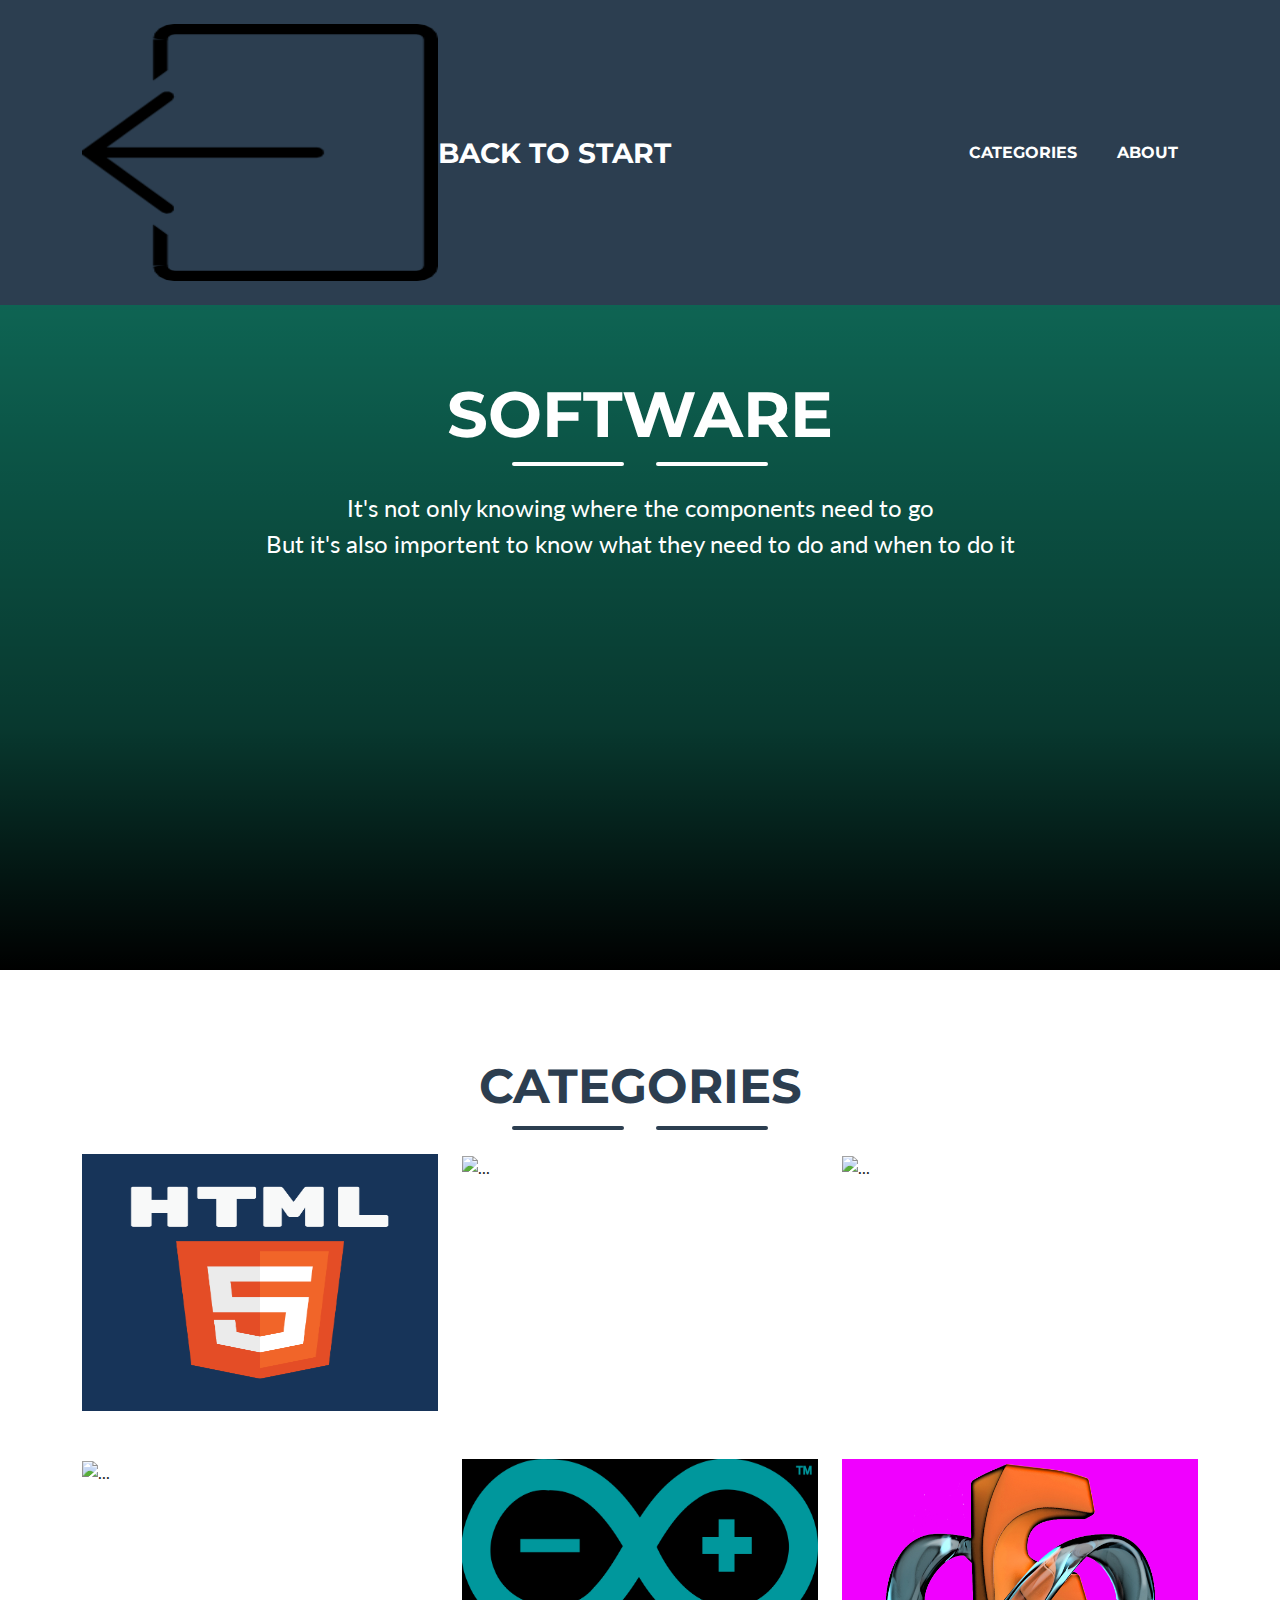
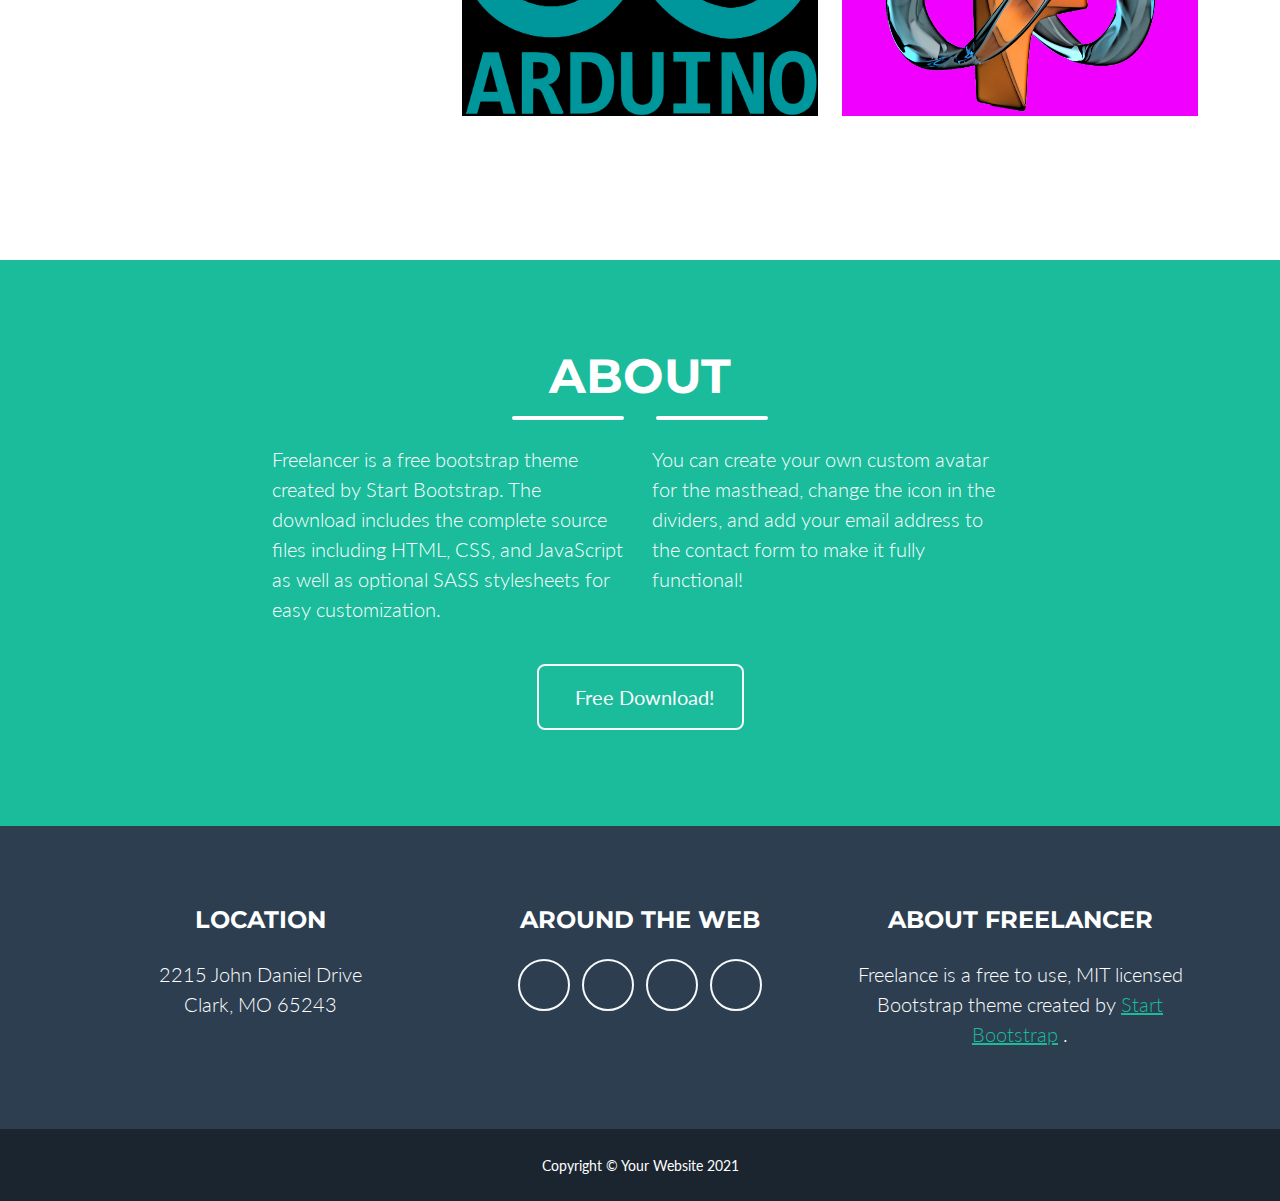
==== commit 22920b7a: "a" ====
--- a/SoftwarePage/index.html
+++ b/SoftwarePage/index.html
@@ -20,6 +20,8 @@
         <!-- Navigation-->
         <nav class="navbar navbar-expand-lg bg-secondary text-uppercase fixed-top" id="mainNav">
             <div class="container">
+                <a href="https://lorenhinssen.github.io/">
+                <img class="img-fluid" src="assets/img/exit.png" alt="..." />
                 <a class="navbar-brand" href="#page-top">Back To Start</a>
                 <button class="navbar-toggler text-uppercase font-weight-bold bg-primary text-white rounded" type="button" data-bs-toggle="collapse" data-bs-target="#navbarResponsive" aria-controls="navbarResponsive" aria-expanded="false" aria-label="Toggle navigation">
                     Menu
@@ -203,7 +205,7 @@
                                     <!-- Portfolio Modal - Image-->
                                     <img class="img-fluid rounded mb-5" src="assets/img/portfolio/HTML.png" alt="..." height="800px"/>
                                     <!-- Portfolio Modal - Text-->
-                                    <p class="mb-4">Lorem ipsum dolor sit amet, consectetur adipisicing elit. Mollitia neque assumenda ipsam nihil, molestias magnam, recusandae quos quis inventore quisquam velit asperiores, vitae? Reprehenderit soluta, eos quod consequuntur itaque. Nam.</p>
+                                    <p class="mb-4">To make the website we used HTML 5 as the foundation</p>
                                     <button class="btn btn-primary" href="#!" data-bs-dismiss="modal">
                                         <i class="fas fa-times fa-fw"></i>
                                         Close Window
@@ -235,7 +237,7 @@
                                     <!-- Portfolio Modal - Image-->
                                     <img class="img-fluid rounded mb-5" src="assets/img/portfolio/CPP.png" alt="..." />
                                     <!-- Portfolio Modal - Text-->
-                                    <p class="mb-4">Lorem ipsum dolor sit amet, consectetur adipisicing elit. Mollitia neque assumenda ipsam nihil, molestias magnam, recusandae quos quis inventore quisquam velit asperiores, vitae? Reprehenderit soluta, eos quod consequuntur itaque. Nam.</p>
+                                    <p class="mb-4">To program our micro controller we used C++ </p>
                                     <button class="btn btn-primary" href="#!" data-bs-dismiss="modal">
                                         <i class="fas fa-times fa-fw"></i>
                                         Close Window
@@ -267,7 +269,7 @@
                                     <!-- Portfolio Modal - Image-->
                                     <img class="img-fluid rounded mb-5" src="assets/img/portfolio/CSS.png" alt="..." />
                                     <!-- Portfolio Modal - Text-->
-                                    <p class="mb-4">Lorem ipsum dolor sit amet, consectetur adipisicing elit. Mollitia neque assumenda ipsam nihil, molestias magnam, recusandae quos quis inventore quisquam velit asperiores, vitae? Reprehenderit soluta, eos quod consequuntur itaque. Nam.</p>
+                                    <p class="mb-4">It's not enough to only use HTML in your website, when using CSS with HTML you can actualy make your website look way better, make animations and change colors of everything</p>
                                     <button class="btn btn-primary" href="#!" data-bs-dismiss="modal">
                                         <i class="fas fa-times fa-fw"></i>
                                         Close Window
@@ -299,7 +301,7 @@
                                     <!-- Portfolio Modal - Image-->
                                     <img class="img-fluid rounded mb-5" src="assets/img/portfolio/Arduino.png" alt="..." />
                                     <!-- Portfolio Modal - Text-->
-                                    <p class="mb-4">Lorem ipsum dolor sit amet, consectetur adipisicing elit. Mollitia neque assumenda ipsam nihil, molestias magnam, recusandae quos quis inventore quisquam velit asperiores, vitae? Reprehenderit soluta, eos quod consequuntur itaque. Nam.</p>
+                                    <p class="mb-4">In order to be able to program HTML and CSS we used Visual studio to get a great visualitation of our code and quickly change something C++ can be easly programmed in the arduino IDE it's easy to run and you can easly uplopad the code onto the controller, It has muliple functions to help you along the way </p>
                                     <button class="btn btn-primary" href="#!" data-bs-dismiss="modal">
                                         <i class="fas fa-times fa-fw"></i>
                                         Close Window
@@ -331,7 +333,7 @@
                                     <!-- Portfolio Modal - Image-->
                                     <img class="img-fluid rounded mb-5" src="assets/img/portfolio/VS.png" alt="..." />
                                     <!-- Portfolio Modal - Text-->
-                                    <p class="mb-4">Lorem ipsum dolor sit amet, consectetur adipisicing elit. Mollitia neque assumenda ipsam nihil, molestias magnam, recusandae quos quis inventore quisquam velit asperiores, vitae? Reprehenderit soluta, eos quod consequuntur itaque. Nam.</p>
+                                    <p class="mb-4">In order to be able to program HTML and CSS we used Visual studio to get a great visualitation of our code and quickly change something </p>
                                     <button class="btn btn-primary" href="#!" data-bs-dismiss="modal">
                                         <i class="fas fa-times fa-fw"></i>
                                         Close Window
@@ -363,7 +365,7 @@
                                     <!-- Portfolio Modal - Image-->
                                     <img class="img-fluid rounded mb-5" src="assets/img/portfolio/FU.png" alt="..." />
                                     <!-- Portfolio Modal - Text-->
-                                    <p class="mb-4">Lorem ipsum dolor sit amet, consectetur adipisicing elit. Mollitia neque assumenda ipsam nihil, molestias magnam, recusandae quos quis inventore quisquam velit asperiores, vitae? Reprehenderit soluta, eos quod consequuntur itaque. Nam.</p>
+                                    <p class="mb-4">We also made a program called fusion 360 to make 3d objects out of everythin, so we know where and how everyhting needs to go</p>
                                     <button class="btn btn-primary" href="#!" data-bs-dismiss="modal">
                                         <i class="fas fa-times fa-fw"></i>
                                         Close Window
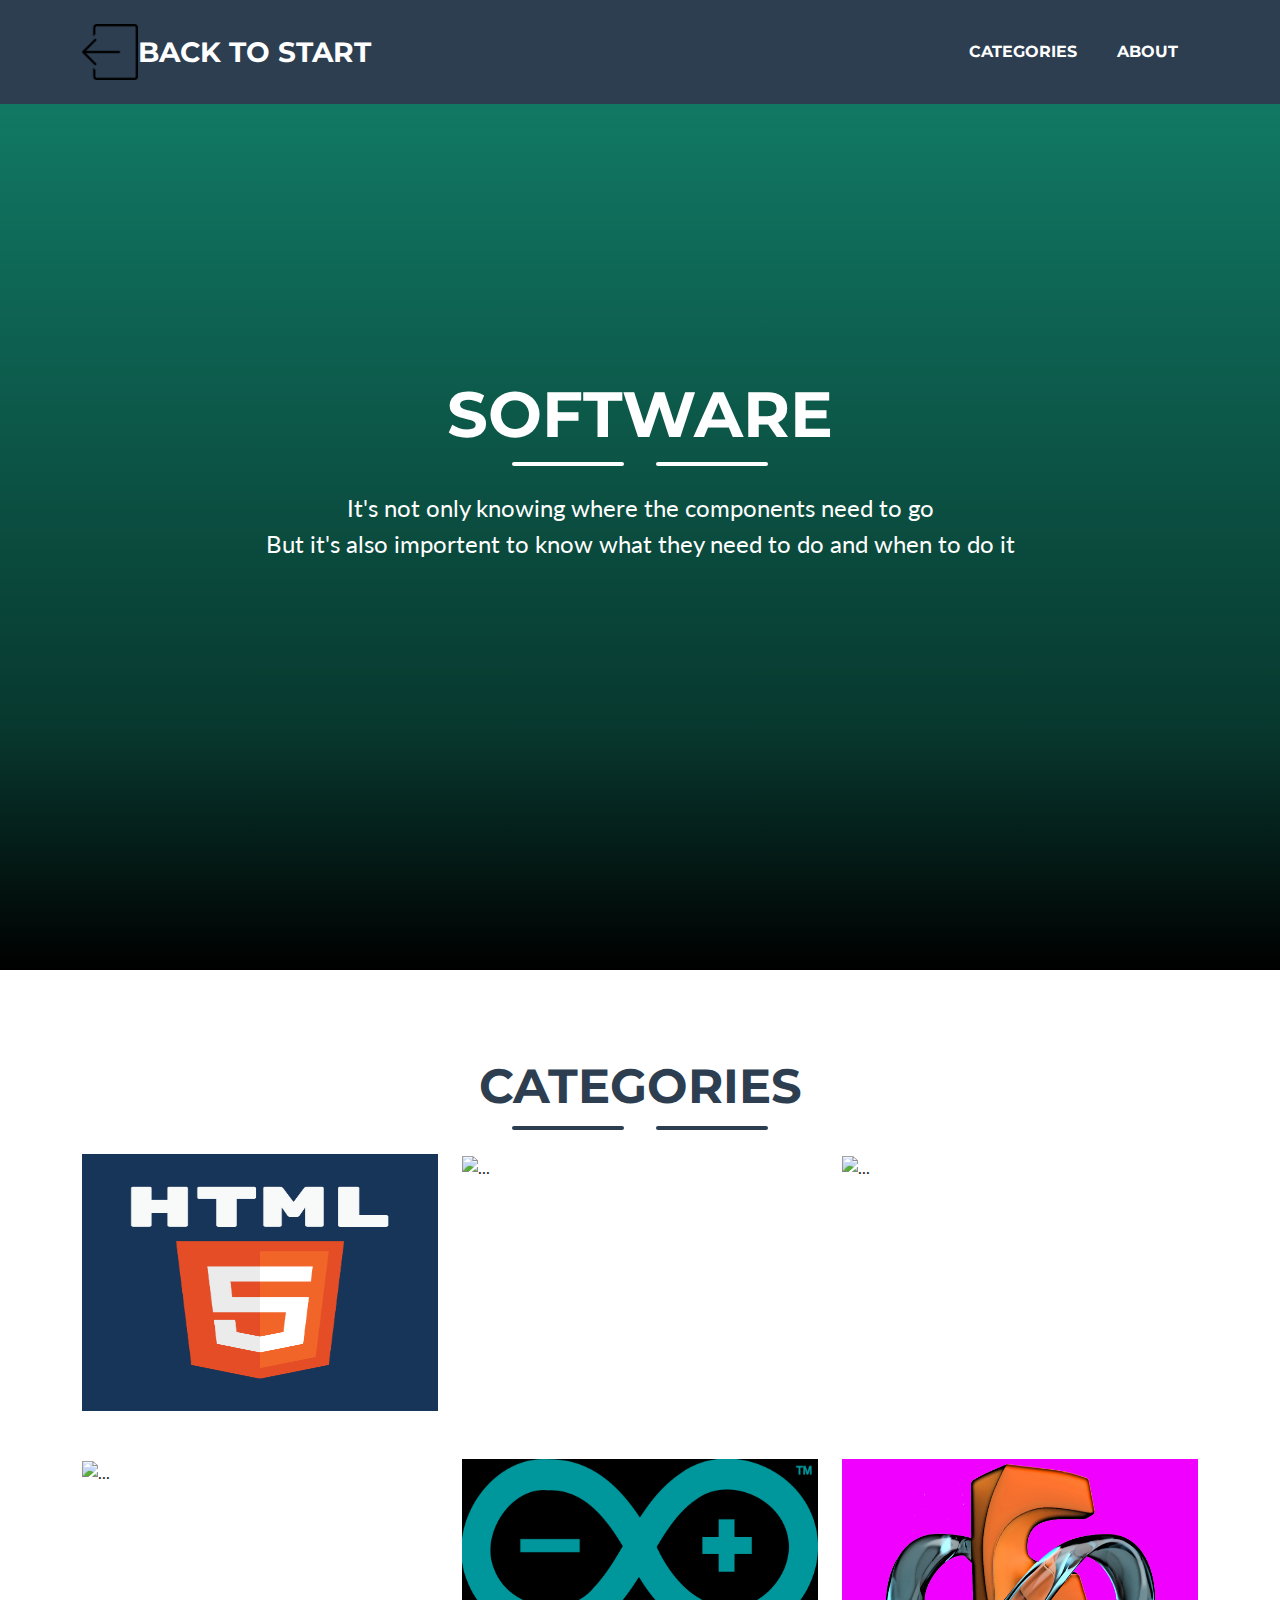
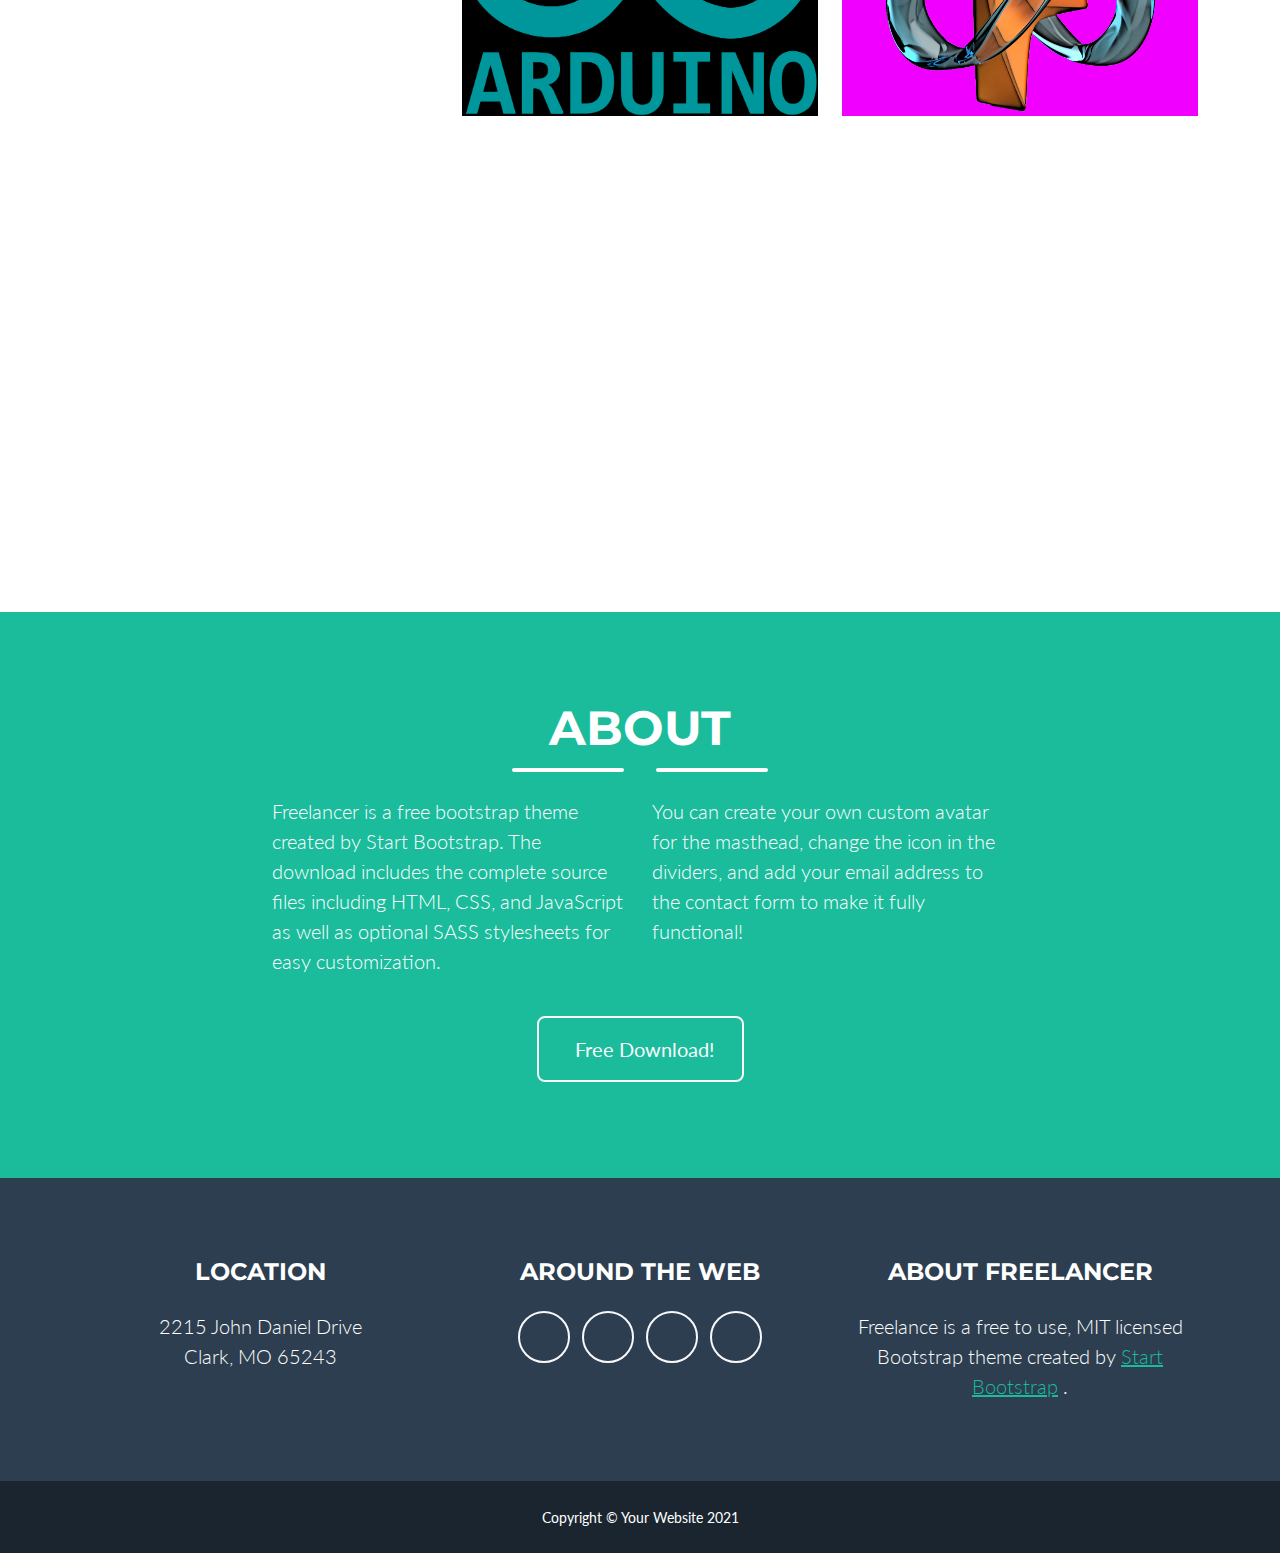
==== commit 87a8a08f: "a" ====
--- a/SoftwarePage/index.html
+++ b/SoftwarePage/index.html
@@ -21,7 +21,7 @@
         <nav class="navbar navbar-expand-lg bg-secondary text-uppercase fixed-top" id="mainNav">
             <div class="container">
                 <a href="https://lorenhinssen.github.io/">
-                <img class="img-fluid" src="assets/img/exit.png" alt="..." />
+                    <img class="img-exit" src="assets/img/exit.png" alt="..." /></a>
                 <a class="navbar-brand" href="#page-top">Back To Start</a>
                 <button class="navbar-toggler text-uppercase font-weight-bold bg-primary text-white rounded" type="button" data-bs-toggle="collapse" data-bs-target="#navbarResponsive" aria-controls="navbarResponsive" aria-expanded="false" aria-label="Toggle navigation">
                     Menu
@@ -121,6 +121,7 @@
                     </div>
                 </div>
             </div>
+            <iframe width="402" height="346" frameborder="0" scrolling="no" src="https://ptiz-my.sharepoint.com/personal/arne_vidts_school_ptiz_be/_layouts/15/Doc.aspx?sourcedoc={b23d9706-4edf-4b75-8db2-56cde959acb0}&action=embedview&wdAllowInteractivity=False&wdHideGridlines=True&wdHideHeaders=True&wdDownloadButton=True&wdInConfigurator=True"></iframe>
         </section>
         <!-- About Section-->
         <section class="page-section bg-primary text-white mb-0" id="about">
